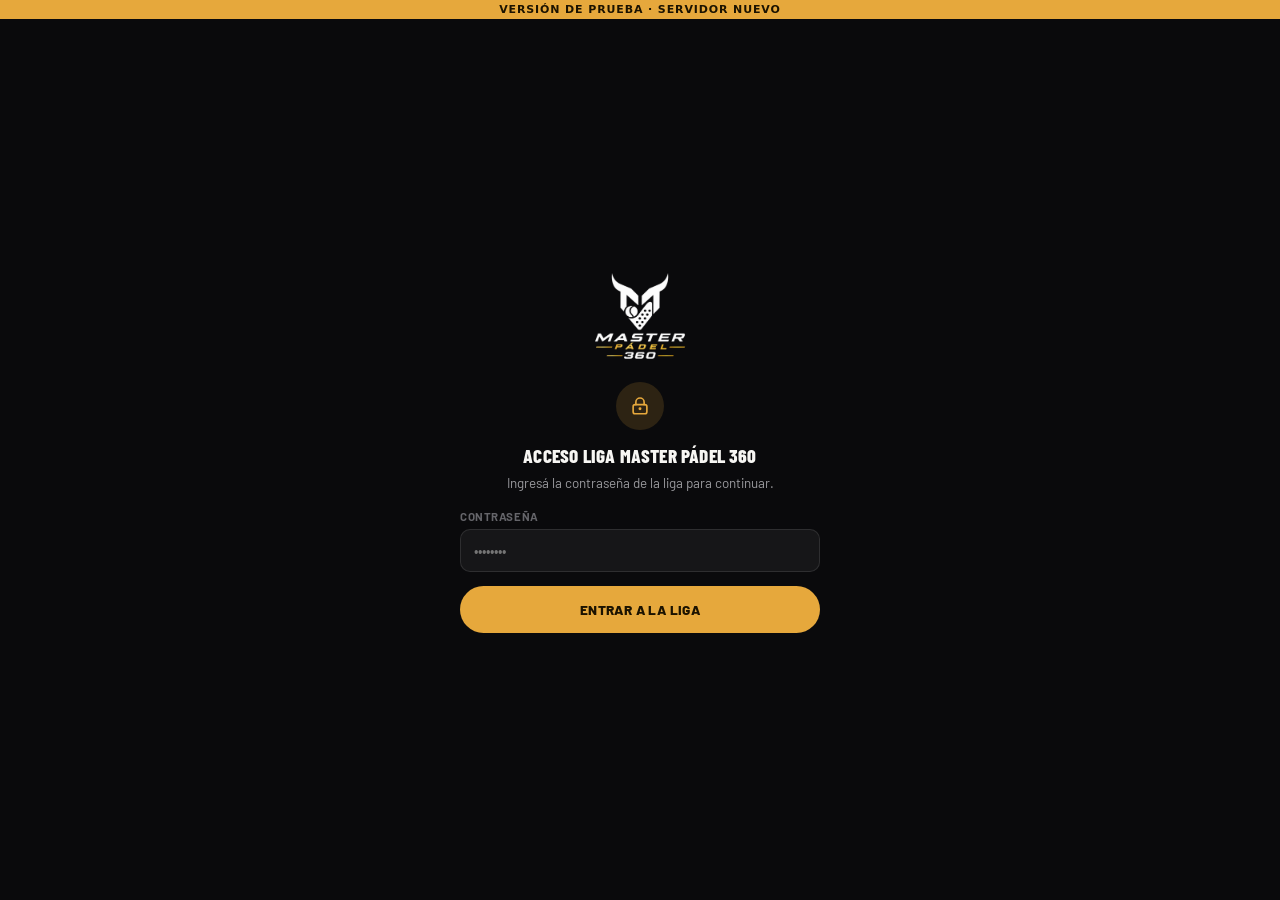
==== prueba/index.html @ 1fabf651 "Agregar versión de prueba en /prueba (servidor nuevo en Cloudflare); la app principal no cambia Co-A" ====
<!DOCTYPE html>
<html lang="es">
<head>
<meta charset="UTF-8">
<meta name="viewport" content="width=device-width, initial-scale=1, maximum-scale=1, user-scalable=no">
<title>PRUEBA · LIGA MASTER PÁDEL 360</title>
<meta name="robots" content="noindex">
<meta name="description" content="Liga Master Pádel 360 — Torneo Apertura 2026. Posiciones, fixture y resultados en vivo.">
<meta name="theme-color" content="#0a0a0c">
<meta name="apple-mobile-web-app-capable" content="yes">
<meta name="apple-mobile-web-app-status-bar-style" content="black-translucent">
<meta name="apple-mobile-web-app-title" content="Liga 360">
<link rel="apple-touch-icon" href="liga360-icon.svg">
<link rel="icon" type="image/svg+xml" href="liga360-icon.svg">

<meta http-equiv="Cache-Control" content="no-cache, no-store, must-revalidate">
<meta http-equiv="Pragma" content="no-cache">
<meta http-equiv="Expires" content="0">
<link rel="preconnect" href="https://fonts.googleapis.com">
<link href="https://fonts.googleapis.com/css2?family=Barlow+Condensed:wght@600;700;800&family=Barlow:wght@400;500;600;700&family=IBM+Plex+Mono:wght@500;600&display=swap" rel="stylesheet">
<link rel="stylesheet" href="styles.css?v=20261012">
<link rel="stylesheet" href="organizador.css?v=20261012">
</head>
<body>
<div style="position:fixed;top:0;left:0;right:0;z-index:9999;background:#e6a83c;color:#1c1300;text-align:center;font:800 11px/1 system-ui,sans-serif;letter-spacing:.08em;padding:4px 0;pointer-events:none">VERSIÓN DE PRUEBA · SERVIDOR NUEVO</div>

<!-- ============================================================
     Sprite de íconos — un solo bloque, sin librerías externas.
     Cada pantalla los usa con <svg class="ic"><use href="#icon-x"/></svg>
     ============================================================ -->
<svg width="0" height="0" style="position:absolute" aria-hidden="true">
  <symbol id="icon-home" viewBox="0 0 24 24"><path d="M3 11.5 12 4l9 7.5" fill="none" stroke="currentColor" stroke-width="1.8" stroke-linecap="round" stroke-linejoin="round"/><path d="M5.5 10v9.5h5V14h3v5.5h5V10" fill="none" stroke="currentColor" stroke-width="1.8" stroke-linecap="round" stroke-linejoin="round"/></symbol>
  <symbol id="icon-chart" viewBox="0 0 24 24"><rect x="4" y="12" width="4" height="8" rx="1" fill="currentColor"/><rect x="10" y="7" width="4" height="13" rx="1" fill="currentColor"/><rect x="16" y="3" width="4" height="17" rx="1" fill="currentColor"/></symbol>
  <symbol id="icon-calendar" viewBox="0 0 24 24"><rect x="3.2" y="5" width="17.6" height="15.5" rx="2.2" fill="none" stroke="currentColor" stroke-width="1.8"/><line x1="3.2" y1="9.8" x2="20.8" y2="9.8" stroke="currentColor" stroke-width="1.8"/><line x1="8" y1="2.6" x2="8" y2="6.4" stroke="currentColor" stroke-width="1.8" stroke-linecap="round"/><line x1="16" y1="2.6" x2="16" y2="6.4" stroke="currentColor" stroke-width="1.8" stroke-linecap="round"/></symbol>
  <symbol id="icon-trophy" viewBox="0 0 24 24"><path d="M7.5 4h9v4.2a4.5 4.5 0 0 1-9 0V4Z" fill="none" stroke="currentColor" stroke-width="1.8" stroke-linejoin="round"/><path d="M7.5 5.3H4.8a2.7 2.7 0 0 0 2.7 3" fill="none" stroke="currentColor" stroke-width="1.8" stroke-linecap="round"/><path d="M16.5 5.3h2.7a2.7 2.7 0 0 1-2.7 3" fill="none" stroke="currentColor" stroke-width="1.8" stroke-linecap="round"/><line x1="12" y1="12.4" x2="12" y2="16.3" stroke="currentColor" stroke-width="1.8"/><line x1="8.7" y1="20" x2="15.3" y2="20" stroke="currentColor" stroke-width="1.8" stroke-linecap="round"/><line x1="12" y1="16.3" x2="12" y2="20" stroke="currentColor" stroke-width="1.8"/></symbol>
  <symbol id="icon-more" viewBox="0 0 24 24"><circle cx="5" cy="12" r="1.7" fill="currentColor"/><circle cx="12" cy="12" r="1.7" fill="currentColor"/><circle cx="19" cy="12" r="1.7" fill="currentColor"/></symbol>
  <symbol id="icon-users" viewBox="0 0 24 24"><circle cx="9" cy="8.3" r="3" fill="none" stroke="currentColor" stroke-width="1.8"/><path d="M3.3 20c.5-3.3 3-5.3 5.7-5.3s5.2 2 5.7 5.3" fill="none" stroke="currentColor" stroke-width="1.8" stroke-linecap="round"/><circle cx="17" cy="9.4" r="2.2" fill="none" stroke="currentColor" stroke-width="1.6"/><path d="M15.3 20c.3-2.1 1.7-3.7 3.4-4.3" fill="none" stroke="currentColor" stroke-width="1.6" stroke-linecap="round"/></symbol>
  <symbol id="icon-book" viewBox="0 0 24 24"><path d="M5 4.5h9a3 3 0 0 1 3 3V19H8.5a3 3 0 0 0-3 3V4.5Z" fill="none" stroke="currentColor" stroke-width="1.8" stroke-linejoin="round"/><line x1="17" y1="7.5" x2="17" y2="22" stroke="currentColor" stroke-width="1.8"/></symbol>
  <symbol id="icon-medal" viewBox="0 0 24 24"><circle cx="12" cy="15" r="5" fill="none" stroke="currentColor" stroke-width="1.8"/><path d="M9.3 11 6.4 3h3.1l2.6 6.4" fill="none" stroke="currentColor" stroke-width="1.8" stroke-linejoin="round"/><path d="M14.7 11 17.6 3h-3.1l-2.6 6.4" fill="none" stroke="currentColor" stroke-width="1.8" stroke-linejoin="round"/><circle cx="12" cy="15" r="2" fill="currentColor"/></symbol>
  <symbol id="icon-image" viewBox="0 0 24 24"><rect x="3" y="4.5" width="18" height="15" rx="2.2" fill="none" stroke="currentColor" stroke-width="1.8"/><circle cx="8.3" cy="9.6" r="1.5" fill="currentColor"/><path d="M21 15.5 16 11l-4.3 4.3-2-2L3 18.5" fill="none" stroke="currentColor" stroke-width="1.8" stroke-linejoin="round"/></symbol>
  <symbol id="icon-heart" viewBox="0 0 24 24"><path d="M12 20s-7.4-4.5-9.6-9A5 5 0 0 1 12 6.5 5 5 0 0 1 21.6 11c-2.2 4.5-9.6 9-9.6 9Z" fill="none" stroke="currentColor" stroke-width="1.8" stroke-linejoin="round"/></symbol>
  <symbol id="icon-info" viewBox="0 0 24 24"><circle cx="12" cy="12" r="9" fill="none" stroke="currentColor" stroke-width="1.8"/><line x1="12" y1="11" x2="12" y2="16.3" stroke="currentColor" stroke-width="1.8" stroke-linecap="round"/><circle cx="12" cy="7.6" r="1" fill="currentColor"/></symbol>
  <symbol id="icon-mail" viewBox="0 0 24 24"><rect x="3" y="5.3" width="18" height="13.5" rx="2.2" fill="none" stroke="currentColor" stroke-width="1.8"/><path d="M3.6 6.8 12 13l8.4-6.2" fill="none" stroke="currentColor" stroke-width="1.8" stroke-linecap="round" stroke-linejoin="round"/></symbol>
  <symbol id="icon-whatsapp" viewBox="0 0 24 24"><path d="M12 3.2a8.8 8.8 0 0 0-7.6 13.2L3 21l4.7-1.2A8.8 8.8 0 1 0 12 3.2Z" fill="none" stroke="currentColor" stroke-width="1.7" stroke-linejoin="round"/><path d="M8.6 8.7c.3-.6.5-.6.8-.6h.5c.2 0 .4 0 .5.4.2.5.6 1.5.6 1.7s0 .3-.1.4c-.1.2-.2.3-.4.5-.2.2-.3.3-.1.5.2.4.9 1.4 1.9 2.2 1.3 1 1.8 1.2 2.1 1.1.3-.1.5-.5.7-.8.2-.2.4-.2.6-.1l1.4.7c.2.1.3.2.3.4 0 .5-.5 1.3-1 1.5-.5.2-1 .3-2.2-.1-1.6-.5-3.1-1.8-4.2-3.4-.7-1-1.1-1.7-1.2-2.4-.1-.6 0-1 .3-1.4Z" fill="currentColor" stroke="none"/></symbol>
  <symbol id="icon-instagram" viewBox="0 0 24 24"><rect x="3" y="3" width="18" height="18" rx="5" fill="none" stroke="currentColor" stroke-width="1.8"/><circle cx="12" cy="12" r="4" fill="none" stroke="currentColor" stroke-width="1.8"/><circle cx="17.3" cy="6.7" r="1.1" fill="currentColor"/></symbol>
  <symbol id="icon-chevron" viewBox="0 0 24 24"><path d="M9 5.5 15.5 12 9 18.5" fill="none" stroke="currentColor" stroke-width="2" stroke-linecap="round" stroke-linejoin="round"/></symbol>
  <symbol id="icon-arrow" viewBox="0 0 24 24"><path d="M4.5 12h15M13.5 6 19.5 12 13.5 18" fill="none" stroke="currentColor" stroke-width="2" stroke-linecap="round" stroke-linejoin="round"/></symbol>
  <symbol id="icon-court" viewBox="0 0 24 24"><rect x="3" y="4" width="18" height="16" rx="2" fill="none" stroke="currentColor" stroke-width="1.8"/><line x1="12" y1="4" x2="12" y2="20" stroke="currentColor" stroke-width="1.8"/><line x1="3" y1="12" x2="21" y2="12" stroke="currentColor" stroke-width="1.8"/></symbol>
  <symbol id="icon-search" viewBox="0 0 24 24"><circle cx="10.5" cy="10.5" r="6.5" fill="none" stroke="currentColor" stroke-width="1.8"/><line x1="15.3" y1="15.3" x2="20.5" y2="20.5" stroke="currentColor" stroke-width="1.8" stroke-linecap="round"/></symbol>
  <symbol id="icon-lock" viewBox="0 0 24 24"><rect x="4.5" y="10.5" width="15" height="10" rx="2.2" fill="none" stroke="currentColor" stroke-width="1.8"/><path d="M7.5 10.5V7.8a4.5 4.5 0 0 1 9 0v2.7" fill="none" stroke="currentColor" stroke-width="1.8" stroke-linecap="round"/><circle cx="12" cy="15" r="1.6" fill="currentColor"/></symbol>
</svg>

<!-- ============================================================
     Acceso general a la liga -- pantalla completa, visible por defecto
     en el HTML crudo (antes de que corra ningún JS) para que nunca haya
     un parpadeo mostrando la app antes de decidir si hace falta pedir la
     contraseña. app.js decide, apenas arranca, si la oculta (ya hay un
     acceso guardado y válido) o la deja así.
     ============================================================ -->
<div class="access-gate" id="access-gate">
  <div class="access-card">
    <img src="logo.png" alt="MASTER PÁDEL 360" class="access-logo" onerror="this.hidden=true">
    <span class="access-ic"><svg class="ic"><use href="#icon-lock"/></svg></span>
    <h1 class="access-title">Acceso Liga Master Pádel 360</h1>
    <p class="access-sub">Ingresá la contraseña de la liga para continuar.</p>
    <div class="rsv-field">
      <label for="accesoClave">Contraseña</label>
      <input type="password" id="accesoClave" autocomplete="current-password" placeholder="••••••••">
    </div>
    <p class="rsv-error" id="access-error" hidden></p>
    <button class="doc-card-btn" id="accesoBtn" type="button">ENTRAR A LA LIGA</button>
  </div>
</div>

<div id="app" hidden>

  <main class="body" id="body">

    <!-- ============ INICIO ============ -->
    <section class="screen screen-flush" id="screen-inicio">

      <div class="hero">
        <div class="hero-top">
          <span class="hero-eyebrow">— Torneo Apertura 2026 —</span>
          <img src="logo.png" alt="MASTER PÁDEL 360" class="hero-logo" onerror="this.hidden=true">
          <h1 class="hero-title">LIGA MASTER <span class="gold">PÁDEL</span> 360</h1>
          <p class="hero-tagline">Competí. Sumá puntos. Divertite.</p>
          <span class="hero-status" id="hero-status" hidden></span>
        </div>
        <div class="hero-photo">
          <div class="hero-bg"></div>
          <div class="hero-scrim"></div>
        </div>
      </div>

      <div class="screen-pad">
        <section class="cat-select-block" id="cat-select-block">
          <button class="cat-select-cta" id="cat-select-cta">
            <span class="cat-select-cta-tx">
              <span class="cat-select-title">Seleccioná tu categoría</span>
              <span class="cat-select-sub">Elegí tu categoría para personalizar toda la experiencia.</span>
            </span>
            <span class="cat-select-cta-chevron" aria-hidden="true">▾</span>
          </button>
          <div class="cat-select-expanded" id="cat-select-expanded" hidden>
            <h2 class="cat-select-title">Seleccioná tu categoría</h2>
            <p class="cat-select-sub">Elegí tu categoría para personalizar toda la experiencia.</p>
            <div class="cat-chips" id="inicioCats"></div>
          </div>
          <button class="cat-active-row" id="cat-active-row" hidden>
            <span class="cat-active-label">Categoría activa</span>
            <span class="cat-active-value" id="cat-active-value"></span>
            <span class="cat-active-chevron" aria-hidden="true">▾</span>
          </button>
        </section>

        <button class="rsv-cta-card" data-go="reservar">
          <span class="rsv-cta-ic"><svg class="ic"><use href="#icon-court"/></svg></span>
          <span class="rsv-cta-tx">
            <b>Reservá tu cancha</b>
            <span>Elegí día y horario para tu próximo partido</span>
          </span>
          <span class="rsv-cta-arrow"><svg class="ic"><use href="#icon-arrow"/></svg></span>
        </button>

        <div id="novedades"></div>

        <!-- Banner de comunidad: usa la primera foto real de GALERIA si existe.
             Si todavía no cargaste ninguna foto, queda oculto solo (no se ve
             un cartel vacío ni una imagen rota). -->
        <button class="community-banner" id="community-banner" data-go="fotos" hidden>
          <div class="community-bg" id="community-bg"></div>
          <div class="community-tx">
            <b>Más que una liga</b>
            <span>Pádel · Amigos · Comunidad</span>
          </div>
          <span class="community-arrow"><svg class="ic"><use href="#icon-arrow"/></svg></span>
        </button>

        <div class="sponsor-strip" id="ini-sponsors" hidden>
          <div class="sponsor-strip-head">
            <span class="sponsor-strip-lbl">Sponsors oficiales</span>
            <button class="sponsor-strip-link" data-go="sponsors">Ver todos</button>
          </div>
          <div class="sponsor-row" id="ini-sponsors-logos"></div>
        </div>

        <div class="social-row">
          <a class="social-link" href="https://www.instagram.com/masterpadelcba/" target="_blank" rel="noopener" aria-label="Seguinos en Instagram">
            <svg class="ic" aria-hidden="true"><use href="#icon-instagram"/></svg>
            <span>Instagram</span>
          </a>
          <a class="social-link" href="https://wa.me/5493516234487" target="_blank" rel="noopener" aria-label="Escribinos por WhatsApp">
            <svg class="ic" aria-hidden="true"><use href="#icon-whatsapp"/></svg>
            <span>WhatsApp</span>
          </a>
        </div>
      </div>
    </section>

    <!-- ============ POSICIONES ============ -->
    <section class="screen" id="screen-posiciones" hidden>
      <header class="screen-brand">
        <img src="logo.png" alt="MASTER PÁDEL 360" class="screen-brand-logo" onerror="this.hidden=true">
        <span class="screen-brand-tx">MASTER <span class="gold">PÁDEL</span> 360</span>
      </header>
      <div class="screen-head">
        <h1>Posiciones</h1>
        <p>Tabla en vivo — fase de grupos</p>
      </div>
      <div class="standings-head">
        <span class="sh-rank">Pos</span><span class="sh-pareja">Pareja</span>
        <span class="sh-num">PJ</span><span class="sh-num">PG</span><span class="sh-num">PP</span>
        <span class="sh-pts">Pts</span>
      </div>
      <div id="posRows"><div class="state-loading">Cargando…</div></div>
      <p class="hint-line">Tocá una pareja para ver sets y games a favor / en contra</p>
    </section>

    <!-- ============ FIXTURE ============ -->
    <section class="screen" id="screen-fixture" hidden>
      <header class="screen-brand">
        <img src="logo.png" alt="MASTER PÁDEL 360" class="screen-brand-logo" onerror="this.hidden=true">
        <span class="screen-brand-tx">MASTER <span class="gold">PÁDEL</span> 360</span>
      </header>
      <div class="screen-head">
        <h1>Fixture</h1>
        <p>Todos contra todos</p>
      </div>
      <div class="fecha-chips" id="fixFechas"></div>
      <div id="fixMatches"><div class="state-loading">Cargando…</div></div>
    </section>

    <!-- ============ RESULTADOS ============ -->
    <section class="screen" id="screen-resultados" hidden>
      <header class="screen-brand">
        <img src="logo.png" alt="MASTER PÁDEL 360" class="screen-brand-logo" onerror="this.hidden=true">
        <span class="screen-brand-tx">MASTER <span class="gold">PÁDEL</span> 360</span>
      </header>
      <div class="screen-head">
        <h1>Resultados</h1>
        <p>Partidos ya jugados</p>
      </div>
      <div id="resMatches"><div class="state-loading">Cargando…</div></div>
    </section>

    <!-- ============ MÁS ============ -->
    <section class="screen" id="screen-mas" hidden>
      <header class="screen-brand">
        <img src="logo.png" alt="MASTER PÁDEL 360" class="screen-brand-logo" onerror="this.hidden=true">
        <span class="screen-brand-tx">MASTER <span class="gold">PÁDEL</span> 360</span>
      </header>
      <div class="screen-head">
        <h1>Más</h1>
        <p>Todo lo que necesitás</p>
      </div>
      <div class="more-list">
        <button class="more-item is-featured" data-go="reservar"><span class="mi-ic"><svg class="ic"><use href="#icon-court"/></svg></span><span class="mi-tx">Reservar turno</span><svg class="ic mi-chev"><use href="#icon-chevron"/></svg></button>
        <button class="more-item" data-go="buscar-reserva"><span class="mi-ic"><svg class="ic"><use href="#icon-search"/></svg></span><span class="mi-tx">Buscar mi reserva</span><svg class="ic mi-chev"><use href="#icon-chevron"/></svg></button>
        <button class="more-item" data-go="reglamento"><span class="mi-ic"><svg class="ic"><use href="#icon-book"/></svg></span><span class="mi-tx">Reglamento</span><svg class="ic mi-chev"><use href="#icon-chevron"/></svg></button>
        <button class="more-item" data-go="premios"><span class="mi-ic"><svg class="ic"><use href="#icon-medal"/></svg></span><span class="mi-tx">Premios</span><svg class="ic mi-chev"><use href="#icon-chevron"/></svg></button>
        <button class="more-item" data-go="playoffs"><span class="mi-ic"><svg class="ic"><use href="#icon-users"/></svg></span><span class="mi-tx">Playoffs</span><svg class="ic mi-chev"><use href="#icon-chevron"/></svg></button>
        <button class="more-item" data-go="fotos"><span class="mi-ic"><svg class="ic"><use href="#icon-image"/></svg></span><span class="mi-tx">Galería</span><svg class="ic mi-chev"><use href="#icon-chevron"/></svg></button>
        <button class="more-item" data-go="sponsors"><span class="mi-ic"><svg class="ic"><use href="#icon-heart"/></svg></span><span class="mi-tx">Sponsors</span><svg class="ic mi-chev"><use href="#icon-chevron"/></svg></button>
        <button class="more-item" data-go="sobre-liga"><span class="mi-ic"><svg class="ic"><use href="#icon-info"/></svg></span><span class="mi-tx">Sobre la liga</span><svg class="ic mi-chev"><use href="#icon-chevron"/></svg></button>
        <button class="more-item" data-go="contacto"><span class="mi-ic"><svg class="ic"><use href="#icon-mail"/></svg></span><span class="mi-tx">Contacto</span><svg class="ic mi-chev"><use href="#icon-chevron"/></svg></button>
        <button class="more-item more-item-org" data-go="admin-reservas" hidden><span class="mi-ic"><svg class="ic"><use href="#icon-lock"/></svg></span><span class="mi-tx">Panel de organizador</span><svg class="ic mi-chev"><use href="#icon-chevron"/></svg></button>
      </div>
    </section>

    <!-- ============ PLAYOFFS ============ -->
    <section class="screen" id="screen-playoffs" hidden>
      <header class="screen-brand">
        <img src="logo.png" alt="MASTER PÁDEL 360" class="screen-brand-logo" onerror="this.hidden=true">
        <span class="screen-brand-tx">MASTER <span class="gold">PÁDEL</span> 360</span>
      </header>
      <button class="back-row" data-go="mas"><svg class="ic ic-sm"><use href="#icon-chevron"/></svg> Más</button>
      <div class="screen-head">
        <h1>Playoffs</h1>
        <p>Fase final del torneo</p>
      </div>
      <div class="bracket-card">
        <svg viewBox="0 0 260 150" role="img" aria-label="Llave de playoffs a seis parejas, todavía bloqueada">
          <g stroke="var(--border)" stroke-width="1.5" fill="none">
            <line x1="16" y1="18" x2="60" y2="18"/><line x1="16" y1="42" x2="60" y2="42"/>
            <line x1="60" y1="18" x2="60" y2="30"/><line x1="60" y1="42" x2="60" y2="30"/><line x1="60" y1="30" x2="104" y2="30"/>
            <line x1="16" y1="108" x2="60" y2="108"/><line x1="16" y1="132" x2="60" y2="132"/>
            <line x1="60" y1="108" x2="60" y2="120"/><line x1="60" y1="132" x2="60" y2="120"/><line x1="60" y1="120" x2="104" y2="120"/>
            <line x1="104" y1="30" x2="104" y2="75"/><line x1="104" y1="120" x2="104" y2="75"/><line x1="104" y1="75" x2="150" y2="75"/>
          </g>
          <g fill="var(--text-faint)" font-family="Barlow" font-weight="600" font-size="7" letter-spacing=".04em">
            <text x="16" y="12">3° / 6° · 4° / 5°</text>
            <text x="62" y="27">SEMIFINALES</text>
            <text x="152" y="78">FINAL</text>
          </g>
          <circle cx="162" cy="75" r="13" fill="var(--surface)" stroke="var(--border)" stroke-width="1.5"/>
          <text x="162" y="79" text-anchor="middle" font-size="11">🔒</text>
        </svg>
        <span class="soon-pill" id="playoffs-pill">Próximamente</span>
        <p class="bracket-caption" id="playoffs-mensaje">Se habilita cuando termine la fase de grupos de cada categoría.</p>
      </div>
      <div class="reg-block">
        <b>Formato Top 6 (fase final)</b>
        <p>1° y 2° pasan directo a semifinales. 3° vs 6° y 4° vs 5° definen a los otros dos semifinalistas: 1° vs ganador 4°/5°, y 2° vs ganador 3°/6°. Todos los cruces son a partido único, y la final corona al campeón.</p>
      </div>
    </section>

    <!-- ============ FOTOS ============ -->
    <section class="screen" id="screen-fotos" hidden>
      <button class="back-row" data-go="mas"><svg class="ic ic-sm"><use href="#icon-chevron"/></svg> Más</button>
      <div class="screen-head">
        <h1>Fotos</h1>
        <p>Galería de la liga</p>
      </div>
      <div class="filter-chips" id="fotosFiltros"></div>
      <div class="photo-grid" id="fotosGrid"><div class="state-loading">Cargando…</div></div>
    </section>

    <!-- ============ REGLAMENTO ============ -->
    <!-- El reglamento es el PDF oficial completo (Reglamento_Master_Padel_2026.pdf,
         en la raíz del sitio, sin transcribir ni resumir): esta pantalla solo
         ofrece verlo y descargarlo, no reproduce su contenido en HTML. -->
    <section class="screen" id="screen-reglamento" hidden>
      <button class="back-row" data-go="mas"><svg class="ic ic-sm"><use href="#icon-chevron"/></svg> Más</button>
      <div class="screen-head">
        <h1>Reglamento oficial</h1>
        <p>Liga Master Pádel 360 · 2026</p>
      </div>
      <div class="doc-card">
        <span class="doc-card-ic"><svg class="ic"><use href="#icon-book"/></svg></span>
        <a class="doc-card-btn" href="../Reglamento_Master_Padel_2026.pdf" target="_blank" rel="noopener">Ver reglamento completo</a>
        <a class="doc-card-download" href="../Reglamento_Master_Padel_2026.pdf" download>Descargar PDF</a>
      </div>
    </section>

    <!-- ============ PREMIOS ============ -->
    <section class="screen" id="screen-premios" hidden>
      <button class="back-row" data-go="mas"><svg class="ic ic-sm"><use href="#icon-chevron"/></svg> Más</button>
      <div class="screen-head">
        <h1>Premios</h1>
        <p>Lo que se juega la liga</p>
      </div>
      <div id="premios-bloques"><div class="state-loading">Cargando…</div></div>
    </section>

    <!-- ============ SPONSORS ============ -->
    <section class="screen" id="screen-sponsors" hidden>
      <button class="back-row" data-go="mas"><svg class="ic ic-sm"><use href="#icon-chevron"/></svg> Más</button>
      <div class="screen-head">
        <h1>Sponsors</h1>
        <p>Quiénes apoyan la liga</p>
      </div>
      <div class="sponsor-feature" id="sponsor-destacado" hidden>
        <div class="sponsor-feature-logo" id="sponsor-destacado-logo">LOGO</div>
        <div><b id="sponsor-destacado-nombre"></b><span>Auspicia la temporada</span></div>
      </div>
      <div class="sponsor-row wrap" id="sponsor-resto"></div>
      <p class="state-empty" id="sponsors-empty" hidden>Todavía no hay sponsors cargados.</p>
    </section>

    <!-- ============ SOBRE LA LIGA (contenido estático, editable a mano) ============ -->
    <section class="screen" id="screen-sobre-liga" hidden>
      <button class="back-row" data-go="mas"><svg class="ic ic-sm"><use href="#icon-chevron"/></svg> Más</button>
      <div class="screen-head">
        <h1>Sobre la liga</h1>
        <p>Quiénes somos</p>
      </div>
      <div class="reg-block">
        <!--
          Este bloque es texto fijo en el HTML, no viene de Google Sheets.
          Editalo con confianza: es tuyo, no lo va a pisar ningún cambio
          desde la planilla. Lo redacté con lo que ya sabía de tu liga;
          revisalo y ajustalo si algo no es exactamente así.
        -->
        <p>Master Pádel 360 es una liga de pádel amateur organizada en Córdoba, pensada para competir en serio sin perder el buen ambiente. Jugamos por categorías femeninas y masculinas, de 6ta a 8va, con una temporada que corre de septiembre a diciembre en Espacio La 10.</p>
        <p style="margin-top:10px">La idea es simple: competencia organizada, transparente y con juego limpio, donde el resultado se construye fecha a fecha hasta llegar a los playoffs.</p>
      </div>
    </section>

    <!-- ============ CONTACTO (contenido estático, editable a mano) ============ -->
    <section class="screen" id="screen-contacto" hidden>
      <button class="back-row" data-go="mas"><svg class="ic ic-sm"><use href="#icon-chevron"/></svg> Más</button>
      <div class="screen-head">
        <h1>Contacto</h1>
        <p>Hablemos</p>
      </div>
      <div class="more-list">
        <!-- Reemplazá los href de abajo por tu número/usuario reales -->
        <a class="more-item" href="https://wa.me/5490000000000" target="_blank" rel="noopener">
          <span class="mi-ic"><svg class="ic"><use href="#icon-whatsapp"/></svg></span>
          <span class="mi-tx">WhatsApp</span>
          <svg class="ic mi-chev"><use href="#icon-chevron"/></svg>
        </a>
        <a class="more-item" href="https://instagram.com/masterpadel360" target="_blank" rel="noopener">
          <span class="mi-ic"><svg class="ic"><use href="#icon-instagram"/></svg></span>
          <span class="mi-tx">Instagram</span>
          <svg class="ic mi-chev"><use href="#icon-chevron"/></svg>
        </a>
      </div>
      <p class="hint-line">¿Cambiaste de número o de usuario? Editá los links de este bloque directo en index.html.</p>
    </section>

    <!-- ============ RESERVAR TURNO ============ -->
    <!-- Wizard de un solo screen con 4 pasos internos, manejados por JS
         (rsv-panel-*). Habla con RESERVAS_API_URL (Reservas API), un
         proyecto de Apps Script separado -- nunca con API_URL. -->
    <section class="screen" id="screen-reservar" hidden>
      <header class="screen-brand">
        <img src="logo.png" alt="MASTER PÁDEL 360" class="screen-brand-logo" onerror="this.hidden=true">
        <span class="screen-brand-tx">MASTER <span class="gold">PÁDEL</span> 360</span>
      </header>
      <button class="back-row" data-go="mas"><svg class="ic ic-sm"><use href="#icon-chevron"/></svg> Más</button>
      <div class="screen-head">
        <h1>Reservar turno</h1>
        <p>Elegí tu cruce y aseguralo con la seña</p>
      </div>

      <div class="rsv-steps" id="rsv-steps">
        <span class="rsv-step" data-step="categoria"></span>
        <span class="rsv-step" data-step="cruce"></span>
        <span class="rsv-step" data-step="turno"></span>
        <span class="rsv-step" data-step="checkout"></span>
      </div>

      <!-- PASO 1: categoría -->
      <div class="rsv-panel" id="rsv-panel-categoria">
        <h2 class="rsv-panel-title">Elegí tu categoría</h2>
        <div class="cat-chips" id="rsvCats"></div>
      </div>

      <!-- PASO 2: cruce -->
      <div class="rsv-panel" id="rsv-panel-cruce" hidden>
        <button class="rsv-back" data-rsv-back="categoria">‹ Categoría</button>
        <h2 class="rsv-panel-title">Elegí tu cruce</h2>
        <div id="rsvCruces"><div class="state-loading">Cargando…</div></div>
      </div>

      <!-- PASO 3: día + horario -->
      <div class="rsv-panel" id="rsv-panel-turno" hidden>
        <button class="rsv-back" data-rsv-back="cruce">‹ Cruce</button>
        <h2 class="rsv-panel-title">Elegí día y horario</h2>
        <p class="hint-line" id="rsv-turno-hint">La cancha exacta se asigna al confirmar.</p>
        <div id="rsvDias"><div class="state-loading">Cargando…</div></div>
      </div>

      <!-- PASO 4: checkout (retención activa) -->
      <div class="rsv-panel" id="rsv-panel-checkout" hidden>
        <div class="rsv-hold-banner">
          <span class="rsv-hold-lbl">Turno retenido</span>
          <span class="rsv-hold-timer" id="rsv-hold-timer">10:00</span>
        </div>
        <div class="rsv-summary" id="rsv-summary"></div>

        <h2 class="rsv-panel-title">Tus datos</h2>
        <div class="rsv-field">
          <label for="rsvNombre">Nombre y apellido</label>
          <input type="text" id="rsvNombre" maxlength="120" placeholder="Ej: Juan Pérez" autocomplete="name">
        </div>
        <div class="rsv-field">
          <label for="rsvTelefono">Teléfono</label>
          <input type="tel" id="rsvTelefono" maxlength="40" placeholder="Ej: 3511234567" autocomplete="tel">
        </div>

        <h2 class="rsv-panel-title">Seña para confirmar</h2>
        <div class="rsv-pago-card">
          <div class="rsv-pago-row"><span>Valor total del turno</span><b>$36.000</b></div>
          <div class="rsv-pago-row highlight"><span>Reserva para confirmar</span><b>$9.000</b></div>
          <div class="rsv-pago-row"><span>Saldo pendiente</span><b>$27.000</b></div>
          <div class="rsv-alias-row">
            <div>
              <span class="rsv-alias-lbl">Alias para transferir</span>
              <span class="rsv-alias-value">masterpadel.360</span>
            </div>
            <button class="rsv-copy-btn" id="rsvCopyAlias" type="button">Copiar alias</button>
          </div>
        </div>

        <h2 class="rsv-panel-title">Comprobante de la seña</h2>
        <label class="rsv-upload" id="rsvUploadLabel">
          <input type="file" id="rsvComprobante" accept="image/*,application/pdf" hidden>
          <span class="rsv-upload-ic"><svg class="ic"><use href="#icon-image"/></svg></span>
          <span class="rsv-upload-tx" id="rsvUploadTx">Subí una captura de pantalla del comprobante (foto o PDF)</span>
        </label>

        <p class="rsv-error" id="rsv-checkout-error" hidden></p>
        <div id="rsv-checkout-err-actions" hidden>
          <button class="rsv-back" id="rsvElegirOtroTurno">Elegir otro turno</button>
        </div>
        <button class="doc-card-btn rsv-confirm-btn" id="rsvConfirmarBtn" type="button">Confirmar reserva</button>
      </div>

      <!-- PASO FINAL: solicitud enviada (queda PENDIENTE_APROBACION -- ya
           NO es una reserva confirmada todavía, ver app.js) -->
      <div class="rsv-panel" id="rsv-panel-exito" hidden>
        <div class="rsv-exito-ic">⏳</div>
        <h2 class="rsv-panel-title center">Solicitud enviada</h2>
        <p class="rsv-pendiente-note">Tu turno quedó bloqueado y está pendiente de aprobación.</p>
        <div class="rsv-summary" id="rsv-exito-resumen"></div>

        <div class="rsv-codigo-card">
          <span class="rsv-codigo-lbl">Código de tu reserva</span>
          <span class="rsv-codigo-value" id="rsv-exito-codigo"></span>
          <button class="rsv-copy-btn" id="rsvCopyCodigo" type="button">Copiar código</button>
        </div>
        <p class="rsv-privado-note">Guardá este código para volver a acceder a tu reserva.</p>

        <a class="rsv-whatsapp-btn" id="rsvWhatsappLink" href="#" target="_blank" rel="noopener">
          <svg class="ic" aria-hidden="true"><use href="#icon-whatsapp"/></svg>
          <span>ENVIAR RESERVA POR WHATSAPP</span>
        </a>
        <p class="hint-line">Así nos llega el aviso y te queda el código guardado en el chat.</p>

        <a class="doc-card-btn" id="rsvGestionarLink" href="#">Gestionar mi reserva</a>
        <p class="rsv-privado-note">Este enlace es privado y personal. No lo compartas.</p>
        <button class="back-row" id="rsvVolverAReservar" type="button">‹ Volver a Reservas</button>
        <button class="back-row" data-go="mas">Volver a Más</button>
      </div>
    </section>

    <!-- ============ BUSCAR MI RESERVA (teléfono + código, sin link) ============ -->
    <section class="screen" id="screen-buscar-reserva" hidden>
      <header class="screen-brand">
        <img src="logo.png" alt="MASTER PÁDEL 360" class="screen-brand-logo" onerror="this.hidden=true">
        <span class="screen-brand-tx">MASTER <span class="gold">PÁDEL</span> 360</span>
      </header>
      <button class="back-row" data-go="mas"><svg class="ic ic-sm"><use href="#icon-chevron"/></svg> Más</button>
      <div class="screen-head">
        <h1>Buscar mi reserva</h1>
        <p>Sin el link, con teléfono y código</p>
      </div>
      <div class="rsv-field">
        <label for="buscarTelefono">Teléfono usado en la reserva</label>
        <input type="tel" id="buscarTelefono" maxlength="40" placeholder="Ej: 3511234567" autocomplete="tel">
      </div>
      <div class="rsv-field">
        <label for="buscarCodigo">Código de la reserva</label>
        <input type="text" id="buscarCodigo" maxlength="12" placeholder="Ej: A3B7K9QZ" autocapitalize="characters" autocomplete="off">
      </div>
      <p class="rsv-error" id="buscar-reserva-error" hidden></p>
      <button class="doc-card-btn" id="buscarReservaBtn" type="button">Buscar mi reserva</button>
      <p class="hint-line">Los dos datos tienen que ser de la misma reserva.</p>
    </section>

    <!-- ============ GESTIÓN DE RESERVA (vía ?token=...) ============ -->
    <section class="screen" id="screen-reserva-gestion" hidden>
      <header class="screen-brand">
        <img src="logo.png" alt="MASTER PÁDEL 360" class="screen-brand-logo" onerror="this.hidden=true">
        <span class="screen-brand-tx">MASTER <span class="gold">PÁDEL</span> 360</span>
      </header>
      <div class="screen-head">
        <h1>Tu reserva</h1>
        <p>Gestión privada del turno</p>
      </div>
      <div id="rsvGestionContenido"><div class="state-loading">Cargando…</div></div>
    </section>

    <!-- ============ PANEL DE ORGANIZADOR ============ -->
    <!-- Se entra por "Más → Panel de organizador" o con ?admin=1. Lo arma
         entero organizador.js; pide la contraseña de organizador. -->
    <section class="screen screen-org" id="screen-admin-reservas" hidden>
      <header class="screen-brand">
        <img src="logo.png" alt="MASTER PÁDEL 360" class="screen-brand-logo" onerror="this.hidden=true">
        <span class="screen-brand-tx">MASTER <span class="gold">PÁDEL</span> 360 · ORGANIZADOR</span>
      </header>
      <div id="org-root"><div class="state-loading">Cargando…</div></div>
    </section>

  </main>

  <nav class="bottom-nav" aria-label="Navegación principal">
    <button class="nav-item" data-nav="inicio" data-go="inicio"><svg class="ic"><use href="#icon-home"/></svg><span class="ni-lb">Inicio</span></button>
    <button class="nav-item" data-nav="posiciones" data-go="posiciones"><svg class="ic"><use href="#icon-chart"/></svg><span class="ni-lb">Posic.</span></button>
    <button class="nav-item" data-nav="fixture" data-go="fixture"><svg class="ic"><use href="#icon-calendar"/></svg><span class="ni-lb">Fixture</span></button>
    <button class="nav-item" data-nav="resultados" data-go="resultados"><svg class="ic"><use href="#icon-trophy"/></svg><span class="ni-lb">Result.</span></button>
    <button class="nav-item" data-nav="mas" data-go="mas"><svg class="ic"><use href="#icon-more"/></svg><span class="ni-lb">Más</span></button>
  </nav>

</div>

<script>
(function () {
  // Guardia de arranque para Safari/iPhone: antes de cargar app.js
  // restauramos visualmente Inicio y limpiamos queries privadas viejas.
  try {
    var qs = new URLSearchParams(location.search);
    if (qs.has('token')) history.replaceState(null, '', location.pathname);
  } catch (e) {}

  var screens = document.querySelectorAll('.screen');
  screens.forEach(function (el) { el.hidden = (el.id !== 'screen-inicio'); });
  var inicio = document.getElementById('screen-inicio');
  if (inicio) inicio.hidden = false;

  window.addEventListener('pageshow', function (e) {
    // Solo cuando Safari restaura la página desde memoria (bfcache); en una
    // carga normal no hay nada que corregir (y taparía el panel ?admin=1).
    if (!e || !e.persisted) return;
    var gestion = document.getElementById('screen-reserva-gestion');
    if (gestion) gestion.hidden = true;
    var home = document.getElementById('screen-inicio');
    if (home) home.hidden = false;
  });
})();
</script>
<script src="app.js?v=20261012"></script>
<script src="organizador.js?v=20261012"></script>
</body>
</html>
---- prueba/styles.css ----
/* ============================================================
   LIGA MASTER PÁDEL 360 — tokens de marca
   Negro/grafito + dorado (el mismo dorado del logo oficial), blanco
   para lo importante, gris para lo secundario. El dorado se usa con
   moderación: CTA, ganador, posición, categoría activa, ícono activo.
   ============================================================ */
:root{
  --bg:#0a0a0c;
  --bg-soft:#111114;
  --surface: rgba(255,255,255,.05);
  --surface-strong: rgba(255,255,255,.08);
  --border: rgba(255,255,255,.10);
  --border-strong: rgba(255,255,255,.18);

  --gold:#e6a83c;
  --gold-light:#ffd873;
  --gold-dim: rgba(230,168,60,.16);
  --gold-ink:#1c1300;

  --text:#f7f6f3;
  --text-dim:#9a9a9e;
  --text-faint:#65656a;

  --warn:#ffb648;
  --warn-bg: rgba(255,182,72,.15);

  --radius-lg:20px;
  --radius-md:14px;
  --radius-sm:10px;
  --shadow-card: 0 16px 34px rgba(0,0,0,.45);
}

*{box-sizing:border-box}
html,body{margin:0;padding:0;background:var(--bg);color:var(--text);
  font-family:'Barlow',system-ui,sans-serif;-webkit-tap-highlight-color:transparent}
[hidden]{display:none!important}
button{font:inherit;color:inherit;background:none;border:none;cursor:pointer;text-align:left}
a{color:inherit;text-decoration:none}
img{max-width:100%}
h1,h2{margin:0;font-family:'Barlow Condensed',sans-serif}
.ic{width:22px;height:22px;flex-shrink:0;display:inline-block;vertical-align:middle}
.ic-sm{width:16px;height:16px}
.gold{color:var(--gold)}

/* ---------- layout shell ---------- */
#app{max-width:480px;margin:0 auto;min-height:100vh;display:flex;flex-direction:column;background:var(--bg)}
@media (min-width:481px){
  body{background:#000}
  #app{box-shadow:0 0 90px rgba(0,0,0,.7);min-height:100vh}
}
/* Desktop: el hero usa todo el ancho ensanchado de #app (texto izquierda /
   logo grande derecha). El resto del contenido -- Inicio incluido, salvo
   el hero -- se recentra a 520px para verse exactamente como en mobile,
   solo que centrado con más aire alrededor. No afecta un celular en
   ningún caso: por debajo de 900px de ancho, nada de este bloque aplica. */
@media (min-width:900px){
  #app{max-width:1100px}
  .screen:not(.screen-flush){max-width:520px;margin-left:auto;margin-right:auto;width:100%}
  .screen-pad{max-width:520px;margin-left:auto;margin-right:auto;width:100%}
}

.body{flex:1;overflow-y:auto;-webkit-overflow-scrolling:touch;padding-bottom:6px}
.screen{display:flex;flex-direction:column;gap:16px;padding:10px 16px 32px;animation:fade-in .18s ease}
.screen.screen-flush{padding:0 0 28px}
@keyframes fade-in{from{opacity:0}to{opacity:1}}

.screen-pad{display:flex;flex-direction:column;gap:16px;padding:18px 16px 0}
.screen-head h1{font-size:1.55rem;font-weight:800;text-transform:uppercase;letter-spacing:.01em}
.screen-head p{margin:2px 0 0;color:var(--text-dim);font-size:.85rem}

/* ---------- header de marca (pantallas internas) ----------
   Fino a propósito: logo chico + wordmark + una línea sutil abajo.
   Los márgenes negativos cancelan el padding de .screen para que la
   línea llegue de borde a borde, como un header real. */
.screen-brand{
  display:flex;align-items:center;gap:9px;
  margin:-10px -16px 4px;padding:13px 16px 12px;
  border-bottom:1px solid var(--border);
}
.screen-brand-logo{height:20px;width:auto;object-fit:contain;flex-shrink:0}
.screen-brand-tx{
  font-family:'Barlow Condensed';font-weight:800;font-size:.76rem;
  letter-spacing:.07em;text-transform:uppercase;color:var(--text-dim);
}

/* ---------- hero (Inicio) ----------
   Dos bloques apilados, no uno solo:
   1) .hero-top: negro sólido y limpio, sin foto. Acá vive toda la
      marca (logo grande, título, tagline, fecha) bien arriba y
      separada de la cancha -- el logo nunca queda "metido" dentro
      de la foto.
   2) .hero-photo: la foto (hero-liga.png) recién empieza después,
      un poco más abajo. hero-liga.png es un cuadrado (2048x2048)
      con ~55% superior en negro puro y el resto la cancha con los
      jugadores; acá se muestra solo el tramo inferior de esa foto
      (ver comentario en .hero-photo), así que lo primero que se ve
      todavía es negro -- funde sin costura con .hero-top de arriba,
      porque los dos son el mismo negro -- y la cancha aparece recién
      al hacer scroll, como una segunda escena, no pegada debajo del
      logo.
   ---------------------------------------------------------------- */
.hero{position:relative;background:var(--bg)}

.hero-top{
  position:relative;background:var(--bg);
  display:flex;flex-direction:column;align-items:center;justify-content:flex-start;text-align:center;
  min-height:94vh;max-height:840px;
  padding:clamp(28px,8vw,48px) 20px clamp(22px,6vw,34px);
}
.hero-eyebrow{
  font-size:.66rem;font-weight:700;letter-spacing:.16em;text-transform:uppercase;color:var(--text-dim);
}
.hero-logo{
  width:clamp(180px,50vw,240px);height:auto;object-fit:contain;margin:clamp(14px,4.5vw,22px) 0;
  filter:drop-shadow(0 14px 30px rgba(0,0,0,.55)) drop-shadow(0 0 46px rgba(230,168,60,.2));
}
.hero-title{
  font-size:clamp(1.14rem,5vw,1.4rem);line-height:1.1;font-weight:800;letter-spacing:.02em;
  text-transform:uppercase;white-space:nowrap;
}
.hero-tagline{margin:8px 0 0;color:var(--text-dim);font-size:.86rem}
/* Etiqueta secundaria y sutil: nunca domina el hero. */
.hero-status{
  display:inline-flex;align-items:center;gap:6px;font-family:'Barlow Condensed';font-weight:700;
  margin-top:14px;font-size:.68rem;letter-spacing:.04em;text-transform:uppercase;color:var(--gold);
  background:transparent;border:1px solid rgba(230,168,60,.4);padding:5px 13px;border-radius:999px;
}

/* Contenedor más alto que ancho (retrato): con cover, ese ratio recorta
   solo los bordes laterales (que ya son negros) y preserva TODA la
   altura real de la foto -- los 4 jugadores, la cartelería del fondo y
   la red quedan completos, nada de franja recortada. El filtro de
   brillo/contraste es puramente de presentación (no toca el archivo):
   la mitad de la cancha donde están los jugadores del fondo es
   naturalmente muy oscura en la foto original, y esto recupera detalle
   ahí sin lavar la zona ya bien iluminada de los jugadores de adelante. */
.hero-photo{position:relative;overflow:hidden;aspect-ratio:3/4;max-height:640px}
.hero-bg{
  position:absolute;inset:0;
  background:url('hero-liga.jpg') center top/cover no-repeat, var(--bg);
  background-image:image-set(url('hero-liga.webp') type('image/webp'), url('hero-liga.jpg') type('image/jpeg'));
  filter:brightness(1.22) contrast(1.04);
}
/* Dos velos largos y progresivos, solo en los extremos -- una curva de
   varios pasos (no una rampa lineal corta), para que la disolución se
   sienta cinematográfica y no como un corte. Arriba: cae dentro del
   primer ~28% de .hero-photo, que en la foto real todavía es negro
   puro (0-55% de hero-liga.png), así que no tapa nada -- solo asegura
   que la costura con .hero-top sea perfecta aunque la curva sea larga.
   Abajo: se mantiene invisible hasta el 68% y recién ahí empieza a
   ceder, muy suave al principio y más marcada sobre el final, para
   fundirse con el negro de la interfaz sin lavar a los jugadores de
   adelante ni la cartelería -- el 68% central de la foto queda
   completamente limpio, sin ningún velo encima. */
.hero-scrim{
  position:absolute;inset:0;
  background:
    linear-gradient(180deg,
      var(--bg) 0%,
      rgba(10,10,12,.88) 7%,
      rgba(10,10,12,.55) 15%,
      rgba(10,10,12,.24) 22%,
      rgba(10,10,12,0) 30%),
    linear-gradient(180deg,
      rgba(10,10,12,0) 68%,
      rgba(10,10,12,.07) 80%,
      rgba(10,10,12,.3) 90%,
      rgba(10,10,12,.68) 96%,
      var(--bg) 100%);
}
.btn-cta{
  margin-top:6px;align-self:flex-start;display:inline-flex;align-items:center;gap:8px;
  background:var(--text);color:#0a0a0c;font-weight:700;font-size:.9rem;
  padding:13px 22px;border-radius:999px;transition:transform .12s ease;
}
.btn-cta:active{transform:scale(.96)}

/* Celular: .hero-top ya no fuerza casi toda la altura de la pantalla.
   Se achica al tamaño real de su contenido (logo/título/tagline/fecha)
   más un colchón fijo de negro abajo -- ahí, y no en un vh gigante,
   vive el "aire" antes de que arranque la cancha.
   .hero-photo recorta el margen negro que sobra arriba (hero-liga.png
   es negro puro hasta ~55-58%) SIN achicar a los jugadores: en vez de
   "cover" (que liga el zoom a la altura del contenedor), se fija un
   background-size explícito al 133.33% del ancho -- exactamente el
   mismo zoom que daba el aspect-ratio 3/4 de antes -- y se achica solo
   el contenedor, que ahora muestra nada más que el 45% inferior de esa
   imagen ya escalada. Los 4 jugadores, la cartelería y la red quedan
   del mismo tamaño de siempre, completos; lo único que se recorta es
   negro que ya sobraba antes de ellos. Los degradados de .hero-scrim
   no se tocan (siguen siendo las mismas reglas, en porcentaje, así que
   se adaptan solas al nuevo alto, más corto). */
@media (max-width:600px){
  .hero-top{min-height:0;max-height:none;padding-bottom:95px}
  .hero-photo{aspect-ratio:5/3;max-height:280px}
  .hero-bg{background-size:133.334% auto;background-position:center bottom}
}

/* ---------- selección de categoría (Inicio) ---------- */
.cat-select-block{
  background:var(--surface);border:1px solid var(--border);border-radius:var(--radius-md);
  padding:16px;display:flex;flex-direction:column;gap:10px;
  transition:border-color .2s ease, background-color .2s ease;
}
.cat-select-block.needs-choice{border-color:rgba(230,168,60,.55);background:var(--gold-dim)}
.cat-select-title{font-size:1rem;font-weight:800;text-transform:uppercase;letter-spacing:.01em}
.cat-select-sub{margin:0;font-size:.78rem;color:var(--text-dim)}
.cat-select-block.needs-choice .cat-select-sub{color:var(--text)}
.cat-select-expanded{display:flex;flex-direction:column;gap:10px}

/* CTA colapsado: única acción visible antes de elegir categoría. Recién
   al tocarla se despliegan los chips reales de CATEGORIAS. */
.cat-select-cta{display:flex;align-items:center;gap:12px;width:100%}
.cat-select-cta-tx{display:flex;flex-direction:column;gap:2px;flex:1}
.cat-select-cta-chevron{color:var(--gold);font-size:1.2rem;line-height:1;flex-shrink:0}

/* Categoría ya elegida: la sección se compacta a una sola fila discreta
   con la categoría activa y una flecha para volver a abrir los chips. */
.cat-select-block.is-compact{padding:12px 16px}
.cat-active-row{display:flex;align-items:center;gap:8px;width:100%}
.cat-active-label{font-size:.64rem;color:var(--text-faint);text-transform:uppercase;letter-spacing:.06em;font-weight:700}
.cat-active-value{font-size:.92rem;font-weight:800;color:var(--gold)}
.cat-active-chevron{margin-left:auto;color:var(--text-dim);font-size:.9rem;line-height:1}

/* Desktop: el contenedor de #app ya queda fijo en 1100px (ver arriba);
   la franja de foto es más corta en relación al ancho porque .hero-top
   ya no necesita tanto alto relativo -- la prioridad de diseño sigue
   siendo el celular. */
@media (min-width:900px){
  .hero-top{min-height:0;max-height:none;padding-top:48px}
  .hero-logo{width:clamp(200px,20vw,260px)}
  .hero-title{font-size:1.7rem}
  .hero-tagline{font-size:.95rem}
  /* En desktop el contenedor es más ancho que alto por fuerza (no
     tendría sentido una franja tan alta como en mobile), así que acá
     sí hay recorte vertical -- pero mostrando la mitad inferior real
     de la foto (50%), con margen de sobra antes de donde empiezan los
     jugadores del fondo (~58%), para no perder nada de la escena. */
  .hero-photo{aspect-ratio:2/1;max-height:600px}
  .hero-bg{background-position:center bottom}
}

/* ---------- novedades ---------- */
#novedades{display:flex;flex-direction:column;gap:8px}
.news-card{
  display:flex;gap:10px;align-items:flex-start;background:var(--surface);border:1px solid var(--border);
  border-radius:var(--radius-md);padding:12px 13px;
}
.news-card b{font-size:.85rem;display:block}
.news-card span{font-size:.74rem;color:var(--text-dim)}

/* ---------- banner de comunidad (foto real de GALERIA) ---------- */
.community-banner{
  position:relative;display:flex;align-items:flex-end;min-height:150px;border-radius:var(--radius-lg);
  overflow:hidden;border:1px solid var(--border);width:100%;box-shadow:var(--shadow-card);
}
.community-bg{position:absolute;inset:0;background-size:cover;background-position:center;background-color:var(--surface-strong)}
.community-bg::after{content:'';position:absolute;inset:0;background:linear-gradient(180deg, rgba(10,10,12,.05), rgba(10,10,12,.92))}
.community-tx{position:relative;z-index:1;padding:16px;display:flex;flex-direction:column;gap:2px}
.community-tx b{font-size:1.05rem;font-weight:800;text-transform:uppercase;letter-spacing:.01em}
.community-tx span{font-size:.76rem;color:var(--text-dim)}
.community-arrow{
  position:relative;z-index:1;margin:0 16px 16px auto;width:34px;height:34px;border-radius:50%;
  background:var(--gold);color:var(--gold-ink);display:flex;align-items:center;justify-content:center;flex-shrink:0;
}

/* ---------- sponsors strip (Inicio) ---------- */
.sponsor-strip{border-top:1px solid var(--border);padding-top:14px;display:flex;flex-direction:column;gap:10px}
.sponsor-strip-head{display:flex;align-items:center;justify-content:space-between}
.sponsor-strip-lbl{font-size:.66rem;color:var(--text-faint);text-transform:uppercase;letter-spacing:.06em;font-weight:700}
.sponsor-strip-link{font-size:.72rem;color:var(--gold);font-weight:700}
.sponsor-row{display:flex;gap:8px;flex-wrap:wrap}
.sponsor-row.wrap .sponsor-chip{min-width:calc(50% - 4px)}
.sponsor-chip{
  flex:1;min-width:84px;height:44px;border-radius:var(--radius-sm);background:var(--surface);
  border:1px solid var(--border);display:flex;align-items:center;justify-content:center;
  font-size:.66rem;color:var(--text-dim);font-weight:700;text-align:center;padding:0 8px;
  background-size:60%;background-position:center;background-repeat:no-repeat;
}
.sponsor-chip.has-img{font-size:0;color:transparent}

/* ---------- accesos sociales (Inicio) ----------
   Monocromáticos y discretos a propósito: nada de verde WhatsApp ni
   degradado Instagram -- misma superficie oscura y borde sutil que el
   resto de las tarjetas de Inicio, para que se sientan parte de la web
   y no un cartel de publicidad. */
.social-row{display:grid;grid-template-columns:1fr 1fr;gap:10px}
.social-link{
  display:flex;align-items:center;justify-content:center;gap:9px;
  background:var(--surface);border:1px solid var(--border);border-radius:var(--radius-md);
  padding:13px;font-size:.82rem;font-weight:700;color:var(--text-dim);
  transition:background-color .15s ease, border-color .15s ease, color .15s ease;
}
.social-link .ic{color:var(--text-dim);transition:color .15s ease}
.social-link:hover, .social-link:focus-visible{color:var(--text);border-color:var(--border-strong)}
.social-link:hover .ic, .social-link:focus-visible .ic{color:var(--gold)}
.social-link:active{background:var(--surface-strong)}

/* ---------- selector de categoría: chips horizontales ---------- */
.cat-chips, .fecha-chips, .filter-chips{
  display:flex;gap:7px;overflow-x:auto;padding-bottom:2px;scroll-snap-type:x proximity;
  -webkit-overflow-scrolling:touch;scrollbar-width:none;
}
.cat-chips::-webkit-scrollbar, .fecha-chips::-webkit-scrollbar, .filter-chips::-webkit-scrollbar{display:none}
.chip{
  flex-shrink:0;scroll-snap-align:start;padding:9px 15px;border-radius:999px;font-size:.8rem;
  font-weight:700;background:var(--surface);border:1px solid var(--border);color:var(--text-dim);
  white-space:nowrap;
}
.chip.active{background:var(--gold);color:var(--gold-ink);border-color:var(--gold)}

/* ---------- posiciones ----------
   Encabezado y filas comparten una única declaración de grid (mismo
   display/columnas/gap en la misma regla): es estructuralmente
   imposible que diverjan, porque no hay dos valores que puedan
   desincronizarse -- hay uno solo. Las columnas numéricas tienen ancho
   fijo (chico, porque son 1-2 dígitos) y PAREJA se lleva todo el resto
   como 1fr. .standing-row (el contenedor real de .standing-main) tiene
   1px de borde que .standings-head no tiene; el borde transparente de
   abajo compensa ese espacio para que las dos grillas arranquen en el
   mismo píxel. */
.standings-head, .standing-main{
  display:grid;grid-template-columns:26px 1fr 24px 24px 24px 34px;gap:3px;
}
.standings-head{
  padding:0 12px;border:1px solid transparent;
  font-size:.62rem;color:var(--text-faint);text-transform:uppercase;letter-spacing:.05em;
}
/* Los 4 números (PJ/PG/PP/PTS) van todos centrados dentro de su
   columna -- ninguno queda alineado a la derecha, para que no "parezca
   corrido" respecto de los demás aunque su columna esté bien alineada. */
.sh-num, .sh-pts{text-align:center}
#posRows{display:flex;flex-direction:column;gap:6px}
.standing-row{
  background:var(--surface);border:1px solid var(--border);border-radius:var(--radius-md);
  overflow:hidden;
}
.standing-row.top{border-color:rgba(230,168,60,.4)}
.standing-main{
  width:100%;align-items:center;
  padding:11px 12px;font-variant-numeric:tabular-nums;
}
.standing-rank{
  width:22px;height:22px;border-radius:50%;display:flex;align-items:center;justify-content:center;
  font-family:'Barlow Condensed';font-weight:800;font-size:.76rem;background:var(--surface-strong);color:var(--text-dim);
}
.standing-rank.g1{background:linear-gradient(135deg, var(--gold-light), var(--gold));color:var(--gold-ink)}
.standing-rank.g2{background:#d7dadd;color:#12151a}
.standing-rank.g3{background:#c98a4b;color:#1a0f04}
.standing-pareja{font-size:.85rem;font-weight:700;overflow:hidden;text-overflow:ellipsis;white-space:nowrap}
.standing-num{font-size:.78rem;color:var(--text-dim);font-family:'IBM Plex Mono',monospace}
.standing-pts{font-family:'Barlow Condensed';font-weight:800;font-size:1rem;color:var(--text)}
.standing-num, .standing-pts{text-align:center}
.standing-detail{
  max-height:0;overflow:hidden;transition:max-height .2s ease;border-top:1px solid transparent;
}
.standing-row.open .standing-detail{max-height:90px;border-top-color:var(--border)}
.standing-detail-inner{display:grid;grid-template-columns:repeat(3,1fr);gap:2px;padding:11px 12px;text-align:center}
.standing-detail-inner div{display:flex;flex-direction:column;gap:2px}
.standing-detail-inner .v{font-family:'IBM Plex Mono',monospace;font-weight:600;font-size:.86rem;color:var(--text)}
.standing-detail-inner .l{font-size:.6rem;color:var(--text-faint);text-transform:uppercase;letter-spacing:.04em}
.hint-line{font-size:.72rem;color:var(--text-faint);text-align:center;margin:0}

/* ---------- fixture / match cards ---------- */
.match-card{
  background:var(--surface);border:1px solid var(--border);border-radius:var(--radius-md);
  padding:13px 14px;display:flex;flex-direction:column;gap:10px;
}
.match-pending-tag{
  align-self:flex-end;font-size:.6rem;font-weight:800;text-transform:uppercase;letter-spacing:.04em;
  padding:3px 10px;border-radius:999px;background:var(--warn-bg);color:var(--warn);
}
.match-pair{display:flex;align-items:center;gap:10px}
.avatar{
  width:28px;height:28px;border-radius:50%;background:var(--surface-strong);border:1px solid var(--border);
  display:flex;align-items:center;justify-content:center;font-size:.64rem;font-weight:800;
  color:var(--text-dim);flex-shrink:0;
}
.match-pair .nm{font-size:.85rem;font-weight:700;overflow:hidden;text-overflow:ellipsis;white-space:nowrap}
.vs-div{text-align:center;font-family:'Barlow Condensed';font-size:.68rem;color:var(--text-faint);letter-spacing:.1em}
.bye-card{
  border:1px dashed var(--border-strong);border-radius:var(--radius-md);padding:13px 14px;
  display:flex;align-items:center;gap:8px;color:var(--text-dim);font-size:.82rem;
}
.bye-card b{color:var(--text)}
.fecha-block-label{font-size:.68rem;color:var(--text-faint);text-transform:uppercase;letter-spacing:.06em;padding:2px 2px}

/* ---------- scoreboard (fixture jugado + resultados) ---------- */
.scoreboard{display:flex;flex-direction:column;gap:2px;border-radius:var(--radius-sm);overflow:hidden}
.scoreboard-row{display:flex;align-items:center;gap:10px;padding:10px 12px;background:var(--surface-strong)}
.scoreboard-row.win{background:var(--gold-dim)}
.scoreboard-row.win .avatar{background:var(--gold);color:var(--gold-ink);border-color:var(--gold)}
.scoreboard-row.win .scoreboard-nombre{color:var(--text)}
.scoreboard-row.lose .scoreboard-nombre{color:var(--text-dim)}
.scoreboard-nombre{flex:1;font-size:.85rem;font-weight:700;overflow:hidden;text-overflow:ellipsis;white-space:nowrap}
.scoreboard-sets{display:flex;gap:8px;flex-shrink:0}
.scoreboard-set{width:20px;text-align:center;font-family:'IBM Plex Mono',monospace;font-size:.85rem;color:var(--text-dim)}
.scoreboard-set.mayor{color:var(--gold);font-weight:700}

/* ---------- playoffs ---------- */
.bracket-card{
  background:var(--surface);border:1px solid var(--border);border-radius:var(--radius-lg);
  padding:24px 14px;display:flex;flex-direction:column;align-items:center;gap:14px;
}
.bracket-card svg{width:100%;max-width:260px;height:auto}
.soon-pill{
  background:var(--surface-strong);border:1px solid var(--border);color:var(--text-dim);
  font-size:.64rem;font-weight:800;text-transform:uppercase;letter-spacing:.06em;padding:6px 14px;border-radius:999px;
}
.bracket-caption{text-align:center;font-size:.8rem;color:var(--text-dim);max-width:28ch;margin:0}
.reg-block{
  background:var(--surface);border:1px solid var(--border);border-radius:var(--radius-md);padding:14px;
}
.reg-block b{font-size:.86rem;display:block;margin-bottom:5px}
.reg-block p{margin:0;font-size:.82rem;color:var(--text-dim);line-height:1.5}

/* ---------- reglamento (PDF oficial) ---------- */
.doc-card{
  background:var(--surface);border:1px solid var(--border);border-radius:var(--radius-lg);
  padding:34px 20px;display:flex;flex-direction:column;align-items:center;gap:16px;text-align:center;
}
.doc-card-ic{
  width:56px;height:56px;border-radius:50%;flex-shrink:0;
  background:var(--gold-dim);color:var(--gold);display:flex;align-items:center;justify-content:center;
}
.doc-card-ic .ic{width:26px;height:26px}
.doc-card-btn{
  width:100%;display:flex;align-items:center;justify-content:center;
  background:var(--gold);color:var(--gold-ink);font-weight:800;font-size:.85rem;
  text-transform:uppercase;letter-spacing:.03em;
  padding:15px 22px;border-radius:999px;transition:transform .12s ease;
}
.doc-card-btn:active{transform:scale(.97)}
.doc-card-download{
  font-size:.78rem;color:var(--text-dim);font-weight:700;
  text-decoration:underline;text-underline-offset:3px;
}
.doc-card-download:hover, .doc-card-download:focus-visible{color:var(--text)}

/* ---------- fotos ---------- */
.photo-grid{display:grid;grid-template-columns:repeat(3,1fr);gap:7px}
.photo-swatch{
  aspect-ratio:1;border-radius:var(--radius-sm);position:relative;overflow:hidden;
  display:flex;align-items:flex-end;padding:6px;background:var(--surface-strong);
}
.photo-swatch img{position:absolute;inset:0;width:100%;height:100%;object-fit:cover}
.photo-swatch::after{content:'';position:absolute;inset:0;background:linear-gradient(to top, rgba(0,0,0,.65), transparent 55%)}
.photo-swatch span{position:relative;z-index:1;font-size:.58rem;color:#fff;font-weight:700;text-shadow:0 1px 3px rgba(0,0,0,.6)}

/* ---------- más / listas de acceso ---------- */
.more-list{display:flex;flex-direction:column;gap:9px}
.more-item{
  display:flex;align-items:center;gap:13px;background:var(--surface);border:1px solid var(--border);
  border-radius:var(--radius-md);padding:15px 14px;width:100%;
}
.mi-ic{color:var(--gold);flex-shrink:0;display:flex}
.mi-tx{flex:1;font-size:.88rem;font-weight:700}
.mi-chev{color:var(--text-faint)}
.back-row{display:flex;align-items:center;gap:2px;color:var(--text-dim);font-size:.78rem;font-weight:700;padding:2px 0}

.sponsor-feature{
  display:flex;align-items:center;gap:13px;background:var(--surface);border:1px solid var(--border);
  border-radius:var(--radius-md);padding:14px;
}
.sponsor-feature b{font-size:.9rem;display:block}
.sponsor-feature span{font-size:.74rem;color:var(--text-dim)}
.sponsor-feature-logo{
  width:54px;height:54px;border-radius:12px;object-fit:cover;flex-shrink:0;background:var(--surface-strong);
  display:flex;align-items:center;justify-content:center;font-size:.6rem;color:var(--text-faint);
  background-size:70%;background-position:center;background-repeat:no-repeat;
}
.sponsor-feature-logo.has-img{font-size:0}

/* ---------- estados ---------- */
.state-loading{color:var(--text-dim);font-size:.85rem;text-align:center;padding:30px 0}
.state-empty{
  color:var(--text-dim);font-size:.84rem;text-align:center;padding:20px;
  background:var(--surface);border:1px dashed var(--border-strong);border-radius:var(--radius-md);
}

/* ---------- nav inferior ---------- */
.bottom-nav{
  display:flex;padding:9px 4px calc(9px + env(safe-area-inset-bottom));
  border-top:1px solid var(--border);background:rgba(10,10,12,.94);backdrop-filter:blur(14px);
  position:sticky;bottom:0;
}
.nav-item{flex:1;display:flex;flex-direction:column;align-items:center;gap:3px;color:var(--text-faint);padding:5px 0}
.nav-item .ic{width:21px;height:21px}
.nav-item .ni-lb{font-size:.58rem;font-weight:700;text-transform:uppercase;letter-spacing:.02em}
.nav-item.active{color:var(--gold)}

/* ---------- Reservar turno: CTA en Inicio + item destacado en Más ----------
   El CTA vive en .screen-pad, después de cat-select-block y antes de
   #novedades -- nunca dentro de .hero/.hero-top/.hero-photo, que quedan
   intactos tal como se aprobaron. */
.rsv-cta-card{
  position:relative;display:flex;align-items:center;gap:13px;width:100%;
  background:var(--surface);border:1px solid rgba(230,168,60,.35);border-radius:var(--radius-lg);
  padding:15px 14px;box-shadow:var(--shadow-card);
}
.rsv-cta-ic{
  width:44px;height:44px;border-radius:12px;flex-shrink:0;background:var(--gold-dim);color:var(--gold);
  display:flex;align-items:center;justify-content:center;
}
.rsv-cta-tx{display:flex;flex-direction:column;gap:2px;flex:1}
.rsv-cta-tx b{font-size:.94rem;font-weight:800}
.rsv-cta-tx span{font-size:.76rem;color:var(--text-dim)}
.rsv-cta-arrow{color:var(--gold);flex-shrink:0}

.more-item.is-featured{border-color:rgba(230,168,60,.45);background:var(--gold-dim)}
.more-item.is-featured .mi-tx{color:var(--gold-light)}

/* ---------- Reservar turno: wizard ---------- */
.rsv-steps{display:flex;align-items:center;gap:6px}
.rsv-step{flex:1;height:4px;border-radius:999px;background:var(--surface-strong)}
.rsv-step.active, .rsv-step.done{background:var(--gold)}

.rsv-panel{display:flex;flex-direction:column;gap:14px}
.rsv-panel-title{font-size:1rem;font-weight:800;text-transform:uppercase;letter-spacing:.01em}
.rsv-panel-title.center{text-align:center}
.rsv-back{font-size:.76rem;color:var(--text-dim);font-weight:700;align-self:flex-start}

.rsv-cruce-card{
  width:100%;display:flex;align-items:center;gap:10px;background:var(--surface);border:1px solid var(--border);
  border-radius:var(--radius-md);padding:14px;margin-bottom:8px;
}
.rsv-cruce-pareja{flex:1;font-size:.85rem;font-weight:700;text-align:center}
.rsv-cruce-vs{font-family:'Barlow Condensed';font-size:.68rem;color:var(--text-faint);letter-spacing:.1em;flex-shrink:0}

.rsv-dia-block{display:flex;flex-direction:column;gap:8px;margin-bottom:14px}
.rsv-dia-label{font-size:.78rem;font-weight:800;color:var(--text-dim);text-transform:uppercase;letter-spacing:.03em}
.rsv-turno-list{display:flex;flex-direction:column;gap:8px}
.rsv-turno-btn{
  display:flex;align-items:center;justify-content:space-between;width:100%;
  background:var(--surface);border:1px solid var(--border);border-radius:var(--radius-md);
  padding:13px 14px;transition:border-color .12s ease;
}
.rsv-turno-btn:active{border-color:var(--gold)}
.rsv-turno-btn:disabled{opacity:.5;cursor:not-allowed}
.rsv-turno-btn.rsv-turno-en-vuelo{border-color:var(--gold);opacity:.85}
.rsv-turno-hora{font-size:.86rem;font-weight:700}
.rsv-turno-cupo{font-size:.72rem;color:var(--gold);font-weight:700}

.rsv-hold-banner{
  display:flex;align-items:center;justify-content:space-between;
  background:var(--gold-dim);border:1px solid rgba(230,168,60,.5);border-radius:var(--radius-md);
  padding:12px 15px;
}
.rsv-hold-lbl{font-size:.76rem;font-weight:800;color:var(--gold-light);text-transform:uppercase;letter-spacing:.02em}
.rsv-hold-timer{font-family:'IBM Plex Mono',monospace;font-size:1.1rem;font-weight:700;color:var(--gold)}

.rsv-summary{background:var(--surface);border:1px solid var(--border);border-radius:var(--radius-md);padding:14px;display:flex;flex-direction:column;gap:8px}
.rsv-summary-row{display:flex;align-items:center;justify-content:space-between;font-size:.82rem;gap:10px}
.rsv-summary-row span{color:var(--text-dim)}
.rsv-summary-row b{font-weight:700;text-align:right}

.rsv-field{display:flex;flex-direction:column;gap:6px}
.rsv-field label{font-size:.72rem;color:var(--text-faint);text-transform:uppercase;letter-spacing:.05em;font-weight:700}
.rsv-field input{
  background:var(--surface);border:1px solid var(--border);border-radius:var(--radius-sm);
  padding:12px 13px;font-size:.9rem;color:var(--text);font-family:inherit;width:100%;
}
.rsv-field input:focus{border-color:var(--gold);outline:none}

.rsv-pago-card{background:var(--surface);border:1px solid var(--border);border-radius:var(--radius-md);padding:14px;display:flex;flex-direction:column;gap:9px}
.rsv-pago-row{display:flex;align-items:center;justify-content:space-between;font-size:.84rem;color:var(--text-dim)}
.rsv-pago-row b{color:var(--text);font-weight:700}
.rsv-pago-row.highlight{color:var(--gold-light);font-weight:700}
.rsv-pago-row.highlight b{color:var(--gold)}
.rsv-alias-row{
  display:flex;align-items:center;justify-content:space-between;gap:10px;
  border-top:1px solid var(--border);padding-top:11px;margin-top:2px;
}
.rsv-alias-lbl{display:block;font-size:.66rem;color:var(--text-faint);text-transform:uppercase;letter-spacing:.05em;font-weight:700}
.rsv-alias-value{display:block;font-size:.92rem;font-weight:800;font-family:'IBM Plex Mono',monospace;margin-top:2px}
.rsv-copy-btn{
  flex-shrink:0;background:var(--gold);color:var(--gold-ink);font-size:.74rem;font-weight:800;
  padding:9px 14px;border-radius:999px;white-space:nowrap;
}

.rsv-upload{
  display:flex;align-items:center;gap:12px;background:var(--surface);border:1px dashed var(--border-strong);
  border-radius:var(--radius-md);padding:14px;cursor:pointer;
}
.rsv-upload-ic{width:38px;height:38px;border-radius:10px;background:var(--surface-strong);color:var(--text-dim);display:flex;align-items:center;justify-content:center;flex-shrink:0}
.rsv-upload-tx{font-size:.82rem;color:var(--text-dim);font-weight:600}

.rsv-error{
  color:var(--warn);background:var(--warn-bg);border:1px solid rgba(255,182,72,.35);
  border-radius:var(--radius-sm);padding:11px 13px;font-size:.8rem;font-weight:600;margin:0;
}
.rsv-warn-text{color:var(--warn);font-size:.82rem;line-height:1.5;margin:0 0 12px}

.rsv-confirm-btn{width:100%;border:none;cursor:pointer}
.rsv-confirm-btn:disabled{opacity:.5;cursor:not-allowed}

.rsv-exito-ic{
  width:60px;height:60px;border-radius:50%;background:var(--gold);color:var(--gold-ink);
  display:flex;align-items:center;justify-content:center;font-size:1.6rem;font-weight:800;margin:6px auto 0;
}
.rsv-privado-note{text-align:center;font-size:.76rem;color:var(--text-faint);margin:0}

/* ---------- Reservar turno: código corto ---------- */
.rsv-codigo-card{
  background:var(--gold-dim);border:1px solid rgba(230,168,60,.5);border-radius:var(--radius-md);
  padding:16px;display:flex;flex-direction:column;align-items:center;gap:8px;text-align:center;
}
.rsv-codigo-lbl{font-size:.66rem;color:var(--gold-light);text-transform:uppercase;letter-spacing:.06em;font-weight:700}
.rsv-codigo-value{font-family:'IBM Plex Mono',monospace;font-size:1.35rem;font-weight:700;letter-spacing:.12em;color:var(--gold)}

/* ---------- Reservar turno: gestión / cancelación ---------- */
#rsv-cancel-zone{margin-top:4px;display:flex;flex-direction:column;gap:10px}
.rsv-cancel-actions{display:flex;gap:10px}
.rsv-btn-ghost, .rsv-btn-danger{
  flex:1;padding:12px;border-radius:999px;font-size:.82rem;font-weight:800;text-align:center;
}
.rsv-btn-ghost{background:var(--surface-strong);color:var(--text)}
.rsv-btn-danger{background:var(--warn);color:#2a1500}
.rsv-btn-aprobar{
  flex:1;padding:12px;border-radius:999px;font-size:.82rem;font-weight:800;text-align:center;
  background:var(--gold);color:var(--gold-ink);
}

/* ---------- Reservar turno: nota de estado (pendiente/rechazado) ---------- */
.rsv-pendiente-note{
  background:var(--gold-dim);border:1px solid rgba(230,168,60,.4);border-radius:var(--radius-md);
  padding:12px 14px;font-size:.82rem;color:var(--text);line-height:1.5;margin:0;
}

/* ---------- Reservar turno: botón de WhatsApp ---------- */
/* Mismo lenguaje visual que el resto de la app (negro/dorado, sin verde
   de marca ni estética de promo) -- coherente con .social-link, que ya
   trata a WhatsApp como un ícono monocromático más, no como un cartel. */
.rsv-whatsapp-btn{
  width:100%;display:flex;align-items:center;justify-content:center;gap:10px;
  background:var(--surface-strong);border:1px solid var(--border-strong);color:var(--text);
  font-weight:800;font-size:.85rem;text-transform:uppercase;letter-spacing:.02em;
  padding:15px 22px;border-radius:999px;transition:border-color .12s ease, transform .12s ease;
}
.rsv-whatsapp-btn:active{transform:scale(.97)}
.rsv-whatsapp-btn .ic{color:var(--gold)}

/* ---------- Acceso general (contraseña de la liga) ---------- */
.access-gate{
  position:fixed;inset:0;z-index:50;background:var(--bg);
  display:flex;align-items:center;justify-content:center;padding:24px;
}
.access-card{
  width:100%;max-width:360px;display:flex;flex-direction:column;align-items:center;gap:14px;text-align:center;
}
.access-logo{width:96px;height:auto;object-fit:contain;margin-bottom:2px}
.access-ic{
  width:48px;height:48px;border-radius:50%;background:var(--gold-dim);color:var(--gold);
  display:flex;align-items:center;justify-content:center;
}
.access-title{font-size:1.2rem;font-weight:800;text-transform:uppercase;letter-spacing:.01em}
.access-sub{margin:-6px 0 4px;font-size:.84rem;color:var(--text-dim)}
.access-card .rsv-field{width:100%;text-align:left}
.access-card .doc-card-btn{width:100%;border:none;cursor:pointer}

/* ---------- Panel admin (?admin=1) ---------- */
#admin-gate{display:flex;flex-direction:column;gap:14px;max-width:360px}
#admin-gate .doc-card-btn{width:100%;border:none;cursor:pointer}
#admin-panel{display:flex;flex-direction:column;gap:14px}
#adminRefrescarBtn{align-self:flex-start}
#adminPendientesLista{display:flex;flex-direction:column;gap:12px}
.admin-card{
  background:var(--surface);border:1px solid var(--border);border-radius:var(--radius-md);
  padding:14px;display:flex;flex-direction:column;gap:7px;
}
.admin-card-row{display:flex;align-items:center;justify-content:space-between;gap:10px;font-size:.82rem}
.admin-card-row span{color:var(--text-dim);flex-shrink:0}
.admin-card-row b{font-weight:700;text-align:right}
.admin-comprobante-link{
  font-size:.8rem;font-weight:700;color:var(--gold);text-decoration:underline;text-underline-offset:3px;
  align-self:flex-start;margin-top:2px;
}
.admin-card-actions{display:flex;gap:10px;margin-top:6px}
.admin-card-actions button{border:none;cursor:pointer}

/* ---------- accesibilidad ---------- */
:focus-visible{outline:2px solid var(--gold);outline-offset:2px}
@media (prefers-reduced-motion: reduce){
  *{animation-duration:0.001ms!important;transition-duration:0.001ms!important}
}
---- prueba/organizador.css ----
/* ============================================================
   Panel de organizador — mismo lenguaje negro/dorado de la app.
   Pensado para usar desde el celular; en compu se ensancha.
   ============================================================ */
@media (min-width:900px){
  .screen.screen-org{max-width:860px}
}
.screen-org{gap:14px}
#org-root{display:flex;flex-direction:column;gap:14px}

.org-card{
  background:var(--surface);border:1px solid var(--border);border-radius:var(--radius-md);
  padding:14px;display:flex;flex-direction:column;gap:10px;
}
.org-card h2,.org-card h3,.org-dia h3{margin:0;font-family:'Barlow Condensed',sans-serif;font-size:1.15rem;font-weight:800;text-transform:uppercase;letter-spacing:.02em}
.org-card h2{font-size:1.5rem}
.org-card h4{margin:6px 0 0;font-size:.72rem;color:var(--text-faint);text-transform:uppercase;letter-spacing:.06em}
.org-muted{color:var(--text-dim);font-size:.78rem;margin:0}
.org-mini{font-size:.72rem}
.org-login{max-width:380px;width:100%;margin:10px auto 0}
.org-btn-full{width:100%;border:none;cursor:pointer;text-align:center;display:block}

.org-top{display:flex;align-items:center;justify-content:space-between}
.org-link{color:var(--gold);font-size:.78rem;font-weight:800;padding:6px 4px;background:none;white-space:nowrap}
.org-danger{color:var(--warn)}

/* pestañas */
.org-tabs,.org-subtabs{
  display:flex;gap:7px;overflow-x:auto;scrollbar-width:none;-webkit-overflow-scrolling:touch;
  position:sticky;top:0;z-index:5;background:var(--bg);padding:6px 0;
}
.org-subtabs{position:static;padding:0}
.org-tabs::-webkit-scrollbar,.org-subtabs::-webkit-scrollbar{display:none}
.org-tabs .chip{position:relative}
.org-badge{
  display:inline-flex;align-items:center;justify-content:center;min-width:18px;height:18px;padding:0 5px;
  margin-left:6px;border-radius:999px;background:var(--warn);color:#2a1500;font-size:.68rem;font-weight:800;
}
#orgVista{display:flex;flex-direction:column;gap:12px}

/* formularios */
.org-input{
  background:var(--bg-soft);border:1px solid var(--border);border-radius:var(--radius-sm);
  padding:10px 11px;font-size:.88rem;color:var(--text);font-family:inherit;width:100%;min-width:0;
}
.org-input:focus{border-color:var(--gold);outline:none}
textarea.org-input{resize:vertical;line-height:1.4}
select.org-input{appearance:auto}
.org-num{width:74px;flex:0 0 auto;text-align:center}
.org-row{display:flex;align-items:center;gap:8px}
.org-row > .org-input:not(.org-num){flex:1}
.org-spread{justify-content:space-between}
.org-wrap{flex-wrap:wrap}
.org-grid2{display:grid;grid-template-columns:1fr 1fr;gap:8px}
.org-grid2 label,.org-fej{display:flex;flex-direction:column;gap:4px;font-size:.7rem;color:var(--text-faint);text-transform:uppercase;letter-spacing:.04em;font-weight:700}
.org-fej{flex-direction:row;align-items:center;gap:8px}
.org-check{display:flex;align-items:center;gap:6px;font-size:.8rem;color:var(--text-dim);white-space:nowrap}
.org-check input{accent-color:var(--gold);width:16px;height:16px}
.org-file{
  display:flex;align-items:center;justify-content:center;gap:8px;padding:11px;border-radius:999px;
  border:1px dashed var(--border-strong);color:var(--text-dim);font-size:.82rem;font-weight:700;cursor:pointer;
}
.org-file input{font-size:.75rem;max-width:60%}
.org-subform{border-top:1px solid var(--border);padding-top:10px;display:flex;flex-direction:column;gap:8px}

/* resumen */
.org-stats{display:grid;grid-template-columns:1fr 1fr;gap:10px}
.org-stat{
  background:var(--surface);border:1px solid var(--border);border-radius:var(--radius-md);padding:14px;
  display:flex;flex-direction:column;gap:2px;
}
.org-stat b{font-family:'Barlow Condensed',sans-serif;font-size:2.2rem;line-height:1;color:var(--text)}
.org-stat span{font-size:.76rem;color:var(--text-dim);font-weight:600}
.org-stat.is-alert{border-color:rgba(230,168,60,.6);background:var(--gold-dim)}
.org-stat.is-alert b{color:var(--gold)}
.org-table{display:flex;flex-direction:column}
.org-cat-row{display:flex;align-items:center;justify-content:space-between;gap:10px;padding:10px 0;border-top:1px solid var(--border)}
.org-cat-row:first-child{border-top:none}
.org-cat-row > div{display:flex;flex-direction:column;gap:3px;flex:1;min-width:0}
.org-bar{height:4px;border-radius:4px;background:var(--surface-strong);overflow:hidden;margin-top:3px}
.org-bar i{display:block;height:100%;background:var(--gold)}

/* reservas */
.org-pill{
  display:inline-block;padding:3px 9px;border-radius:999px;font-size:.66rem;font-weight:800;text-transform:uppercase;letter-spacing:.04em;
  background:var(--surface-strong);color:var(--text-dim);margin-left:6px;
}
.org-res .org-pill{margin-left:0}
.org-est-PENDIENTE_APROBACION .org-pill{background:var(--gold);color:var(--gold-ink)}
.org-est-RESERVADO .org-pill{background:rgba(120,200,140,.18);color:#9fe0b0}
.org-est-RECHAZADO .org-pill,.org-est-CANCELADO .org-pill{background:var(--warn-bg);color:var(--warn)}
.org-res-head{display:flex;align-items:center;justify-content:space-between;gap:8px}
.org-res-cruce{font-weight:800;font-size:.95rem;line-height:1.3}
.org-res-meta{display:flex;flex-wrap:wrap;gap:4px 12px;font-size:.78rem;color:var(--text-dim)}
.org-res-meta a{color:var(--text)}
.org-res.is-hecha{opacity:.85}
.org-tras{margin-top:4px}
.org-wa{display:inline-flex;align-items:center;justify-content:center}

/* agenda */
.org-nav-sem{justify-content:space-between}
.org-nav-sem b{font-size:.88rem}
.org-dia{display:flex;flex-direction:column;gap:8px;padding-bottom:6px;border-bottom:1px solid var(--border)}
.org-dia.is-vacio{opacity:.55}
.org-franja{background:var(--surface);border:1px solid var(--border);border-radius:var(--radius-md);padding:10px 12px;display:flex;flex-direction:column;gap:6px}
.org-franja-head{display:flex;align-items:center;gap:10px}
.org-franja-head b{font-family:'IBM Plex Mono',monospace;font-size:.85rem}
.org-franja-head .org-link{margin-left:auto}
.org-libres{font-size:.72rem;font-weight:700;color:#9fe0b0}
.org-libres.is-lleno{color:var(--warn)}
.org-ag-linea{display:flex;align-items:center;gap:10px;padding:6px 0;border-top:1px dashed var(--border)}
.org-ag-linea:first-of-type{border-top:none}
.org-cancha{
  flex-shrink:0;min-width:38px;text-align:center;padding:4px 6px;border-radius:8px;font-size:.7rem;font-weight:800;
  background:var(--surface-strong);color:var(--text);
}
.org-ag-linea.org-est-PENDIENTE_APROBACION .org-cancha{background:var(--gold);color:var(--gold-ink)}
.org-ag-linea.is-bloqueo .org-cancha{background:var(--warn-bg);color:var(--warn)}
.org-ag-tx{display:flex;flex-direction:column;gap:1px;flex:1;min-width:0;font-size:.82rem}
.org-ag-tx b{font-weight:700;overflow:hidden;text-overflow:ellipsis}

/* resultados */
.org-fecha{background:var(--surface);border:1px solid var(--border);border-radius:var(--radius-md);overflow:hidden}
.org-fecha summary{display:flex;align-items:center;gap:10px;padding:12px 14px;cursor:pointer;list-style:none}
.org-fecha summary::-webkit-details-marker{display:none}
.org-fecha summary .org-pill{margin-left:auto;background:var(--gold);color:var(--gold-ink)}
.org-partido{padding:12px 14px;border-top:1px solid var(--border);display:flex;flex-direction:column;gap:8px}
.org-partido-parejas{display:flex;flex-direction:column;gap:2px;font-size:.86rem;font-weight:600}
.org-partido-parejas .is-ganador{color:var(--gold);font-weight:800}
.org-partido-parejas .is-ganador::after{content:' ✓'}
.org-sets{display:flex;gap:6px;align-items:center}
.org-set{width:64px;flex:0 0 auto;text-align:center;font-family:'IBM Plex Mono',monospace}
.org-guardar-set{flex:1;padding:10px}

/* parejas */
.org-pareja{display:flex;align-items:center;gap:10px;padding:8px 0;border-top:1px solid var(--border);font-size:.85rem}
.org-pareja-tx{flex:1;min-width:0}
.org-pareja.is-baja{opacity:.5}
.org-tag{display:inline-flex;align-items:center;gap:2px;padding:4px 4px 4px 11px;border-radius:999px;background:var(--surface-strong);font-size:.78rem;font-weight:700}

/* horarios */
.org-gdia{padding:8px 0;border-top:1px solid var(--border);display:flex;flex-direction:column;gap:6px}
.org-gfila{display:flex;align-items:center;gap:6px;font-size:.78rem}
.org-gfila input[type=time]{flex:1}

/* contenido */
.org-texto{display:flex;flex-direction:column;gap:6px;padding:10px 0;border-top:1px solid var(--border)}
.org-item{display:flex;align-items:center;gap:10px;padding:8px 0;border-top:1px solid var(--border)}
.org-item-tx{flex:1;min-width:0;font-size:.85rem}
.org-logo{width:44px;height:44px;object-fit:contain;border-radius:8px;background:#fff;flex-shrink:0}
.org-logo-vacio{display:flex;align-items:center;justify-content:center;font-size:.55rem;color:#555}
.org-fotos{display:grid;grid-template-columns:repeat(3,1fr);gap:6px}
.org-foto{position:relative;border-radius:8px;overflow:hidden;background:var(--surface-strong);aspect-ratio:1}
.org-foto img{width:100%;height:100%;object-fit:cover;display:block}
.org-foto span{position:absolute;left:4px;bottom:4px;font-size:.62rem;background:rgba(0,0,0,.6);padding:2px 5px;border-radius:5px}
.org-foto .org-link{position:absolute;top:2px;right:2px;background:rgba(0,0,0,.6);border-radius:999px;padding:3px 7px}

/* aviso flotante */
.org-toast{
  position:fixed;left:50%;bottom:86px;transform:translate(-50%,20px);opacity:0;z-index:100;
  background:#1d1d22;border:1px solid var(--border-strong);color:var(--text);padding:11px 16px;border-radius:12px;
  font-size:.84rem;font-weight:600;max-width:min(92vw,440px);box-shadow:var(--shadow-card);transition:all .25s ease;
}
.org-toast.show{opacity:1;transform:translate(-50%,0)}
.org-toast.is-error{border-color:rgba(255,182,72,.5);color:var(--warn)}

@media (max-width:380px){
  .org-grid2{grid-template-columns:1fr}
  .org-set{width:56px}
}
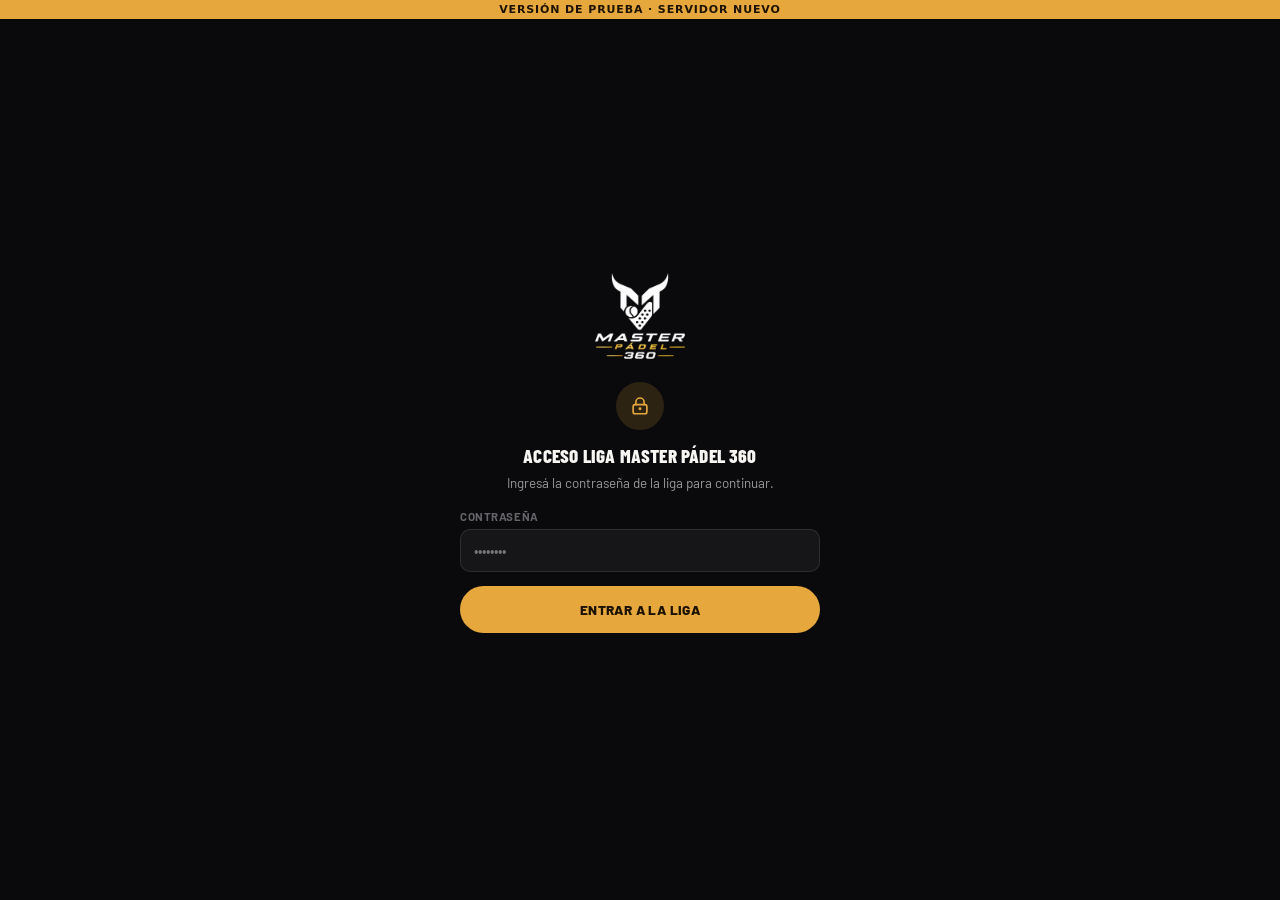
==== commit f204aafd: "Actualizar versión de prueba con el panel v2 Co-Authored-By: Claude Opus 5.5 <noreply@anthropic.com>" ====
--- a/prueba/index.html
+++ b/prueba/index.html
@@ -455,6 +455,17 @@
         <div class="rsv-exito-ic">⏳</div>
         <h2 class="rsv-panel-title center">Solicitud enviada</h2>
         <p class="rsv-pendiente-note">Tu turno quedó bloqueado y está pendiente de aprobación.</p>
+
+        <!-- Aviso bien visible: sin el WhatsApp el organizador no se entera -->
+        <div class="rsv-wa-alerta" id="rsvWaAlerta">
+          <b class="rsv-wa-titulo" id="rsvWaTitulo">⚠️ ATENCIÓN: FALTA UN PASO</b>
+          <p class="rsv-wa-texto" id="rsvWaTexto">Mandá tu reserva por WhatsApp para que el organizador la vea y la apruebe.</p>
+          <a class="rsv-whatsapp-btn is-destacado" id="rsvWhatsappLink" href="#" target="_blank" rel="noopener">
+            <svg class="ic" aria-hidden="true"><use href="#icon-whatsapp"/></svg>
+            <span>ENVIAR RESERVA POR WHATSAPP</span>
+          </a>
+        </div>
+
         <div class="rsv-summary" id="rsv-exito-resumen"></div>
 
         <div class="rsv-codigo-card">
@@ -463,12 +474,6 @@
           <button class="rsv-copy-btn" id="rsvCopyCodigo" type="button">Copiar código</button>
         </div>
         <p class="rsv-privado-note">Guardá este código para volver a acceder a tu reserva.</p>
-
-        <a class="rsv-whatsapp-btn" id="rsvWhatsappLink" href="#" target="_blank" rel="noopener">
-          <svg class="ic" aria-hidden="true"><use href="#icon-whatsapp"/></svg>
-          <span>ENVIAR RESERVA POR WHATSAPP</span>
-        </a>
-        <p class="hint-line">Así nos llega el aviso y te queda el código guardado en el chat.</p>
 
         <a class="doc-card-btn" id="rsvGestionarLink" href="#">Gestionar mi reserva</a>
         <p class="rsv-privado-note">Este enlace es privado y personal. No lo compartas.</p>
--- a/prueba/styles.css
+++ b/prueba/styles.css
@@ -639,6 +639,21 @@
 }
 .rsv-whatsapp-btn:active{transform:scale(.97)}
 .rsv-whatsapp-btn .ic{color:var(--gold)}
+.rsv-whatsapp-btn.is-destacado{background:var(--gold);color:var(--gold-ink);border-color:var(--gold)}
+.rsv-whatsapp-btn.is-destacado .ic{color:var(--gold-ink)}
+
+/* Aviso "mandá tu reserva por WhatsApp" en la pantalla de éxito */
+.rsv-wa-alerta{
+  border:2px solid var(--gold);background:var(--gold-dim);border-radius:var(--radius-md);
+  padding:16px;display:flex;flex-direction:column;gap:10px;text-align:center;
+  animation:rsv-wa-pulso 1.6s ease-in-out infinite;
+}
+.rsv-wa-titulo{font-family:'Barlow Condensed',sans-serif;font-size:1.25rem;letter-spacing:.03em;color:var(--gold-light)}
+.rsv-wa-texto{margin:0;font-size:.9rem;line-height:1.45;color:var(--text)}
+.rsv-wa-alerta.is-enviado{animation:none;border-color:rgba(120,200,140,.6);background:rgba(120,200,140,.12)}
+.rsv-wa-alerta.is-enviado .rsv-wa-titulo{color:#9fe0b0}
+.rsv-wa-alerta.is-enviado .rsv-whatsapp-btn{background:var(--surface-strong);color:var(--text);border-color:var(--border-strong)}
+@keyframes rsv-wa-pulso{0%,100%{box-shadow:0 0 0 0 rgba(230,168,60,.45)}50%{box-shadow:0 0 0 8px rgba(230,168,60,0)}}
 
 /* ---------- Acceso general (contraseña de la liga) ---------- */
 .access-gate{
--- a/prueba/organizador.css
+++ b/prueba/organizador.css
@@ -168,3 +168,27 @@
   .org-grid2{grid-template-columns:1fr}
   .org-set{width:56px}
 }
+
+/* ---------- v2: etapas, pagos por jugador, resultado en la reserva, clases ---------- */
+.org-stats{grid-template-columns:repeat(auto-fit,minmax(140px,1fr))}
+.org-etapa-porcerrar .org-pill{background:rgba(255,182,72,.18);color:var(--warn)}
+.org-etapa-completas .org-pill{background:rgba(120,200,140,.18);color:#9fe0b0}
+.org-bloque{border-top:1px solid var(--border);padding-top:10px;margin-top:4px;display:flex;flex-direction:column;gap:6px}
+.org-bloque-tit{display:flex;align-items:baseline;justify-content:space-between;gap:8px}
+.org-bloque-tit b{font-size:.82rem;text-transform:uppercase;letter-spacing:.05em;color:var(--text-dim)}
+.org-pago{display:flex;align-items:center;gap:8px;padding:6px 0;border-bottom:1px dashed var(--border)}
+.org-pago:last-of-type{border-bottom:none}
+.org-pago-nombre{flex:1;min-width:0;font-size:.86rem;font-weight:600}
+.org-pago.is-pagado .org-pago-nombre{color:#9fe0b0}
+.org-pill-sena{background:var(--gold-dim)!important;color:var(--gold-light)!important;margin-left:4px}
+.org-toggle{
+  flex-shrink:0;padding:7px 12px;border-radius:999px;font-size:.74rem;font-weight:800;
+  background:var(--surface-strong);color:var(--text);border:1px solid var(--border-strong);
+}
+.org-toggle.is-on{background:rgba(120,200,140,.18);color:#9fe0b0;border-color:rgba(120,200,140,.5)}
+.org-clases-dia{display:flex;flex-wrap:wrap;gap:6px}
+.org-tag-clase{background:rgba(255,255,255,.06);color:var(--text-dim);font-weight:600;padding:4px 10px}
+.org-libres-clases{font-size:.7rem;color:#9fe0b0;white-space:nowrap}
+.org-libres-clases.is-aviso{color:var(--warn)}
+.org-gfila{flex-wrap:wrap}
+.org-form-bloqueo{background:var(--bg-soft);border:1px solid var(--border-strong);border-radius:var(--radius-md);padding:12px;margin:6px 0}
